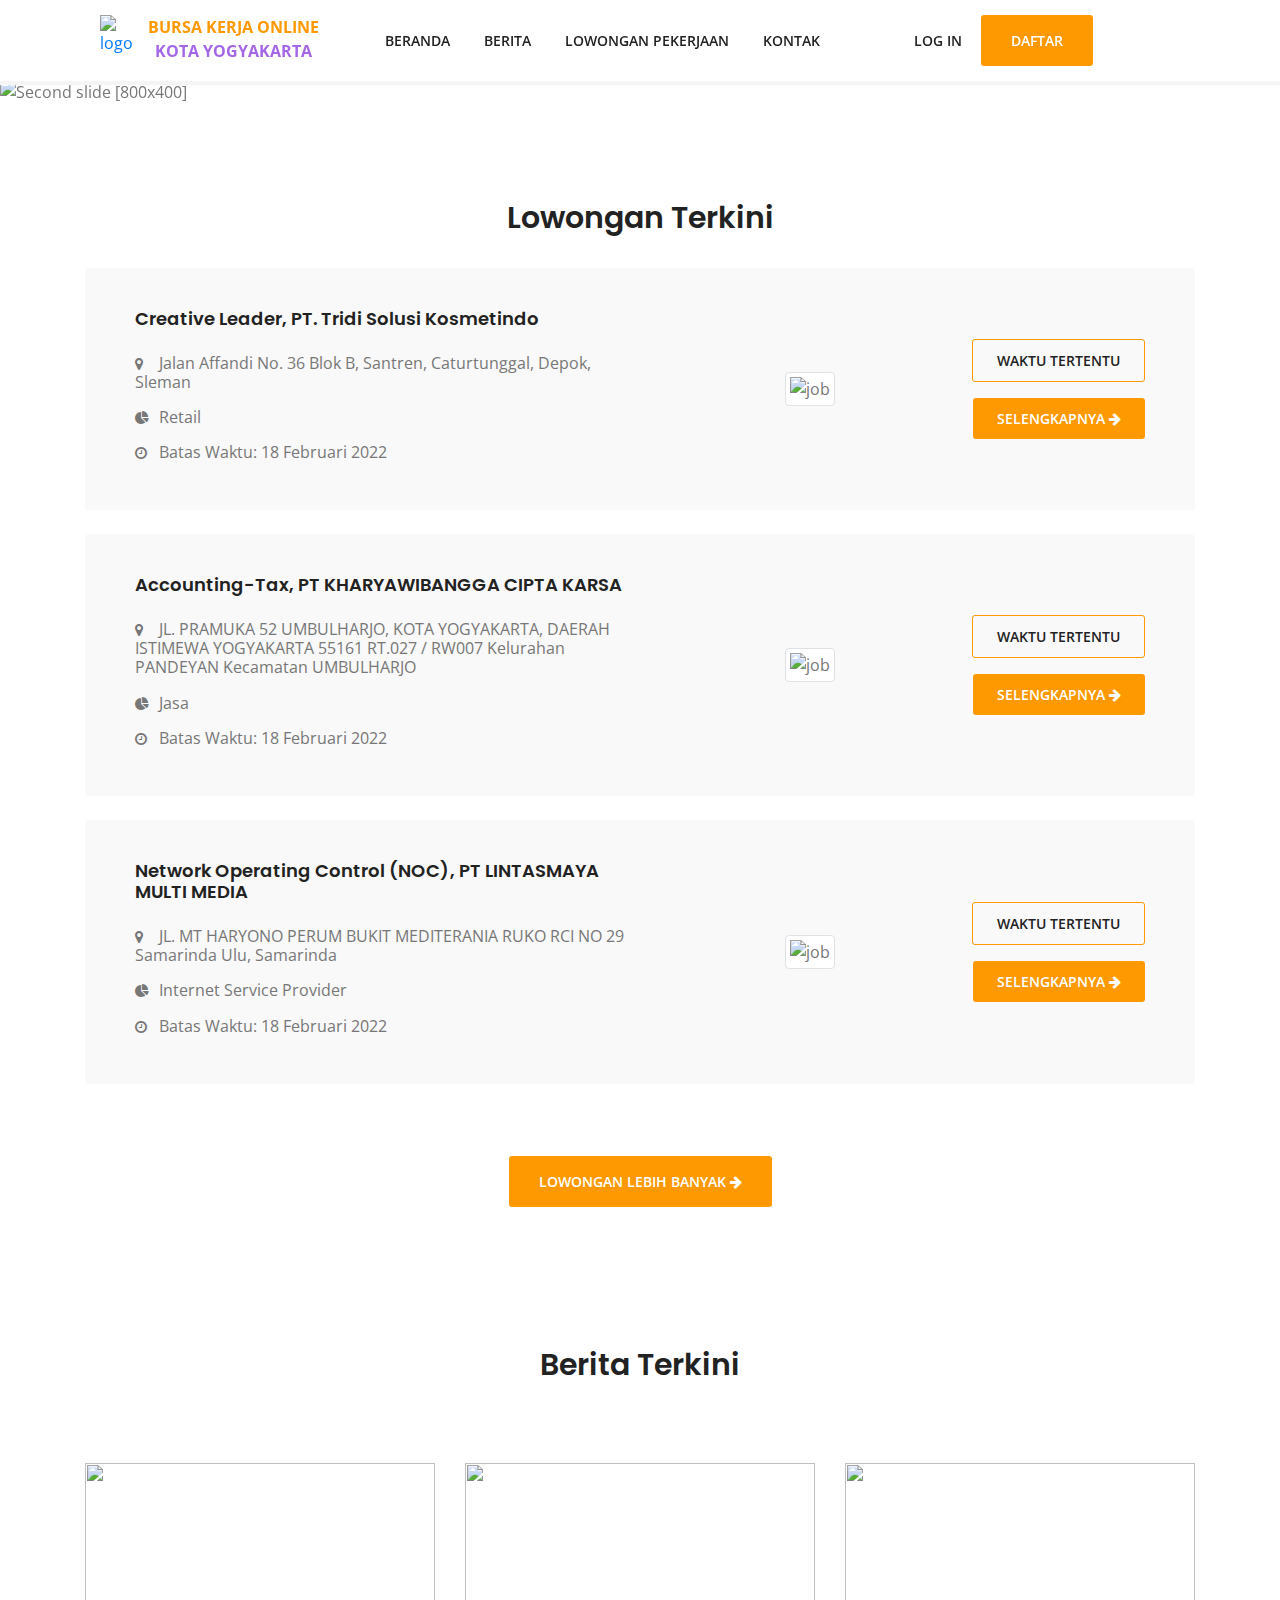
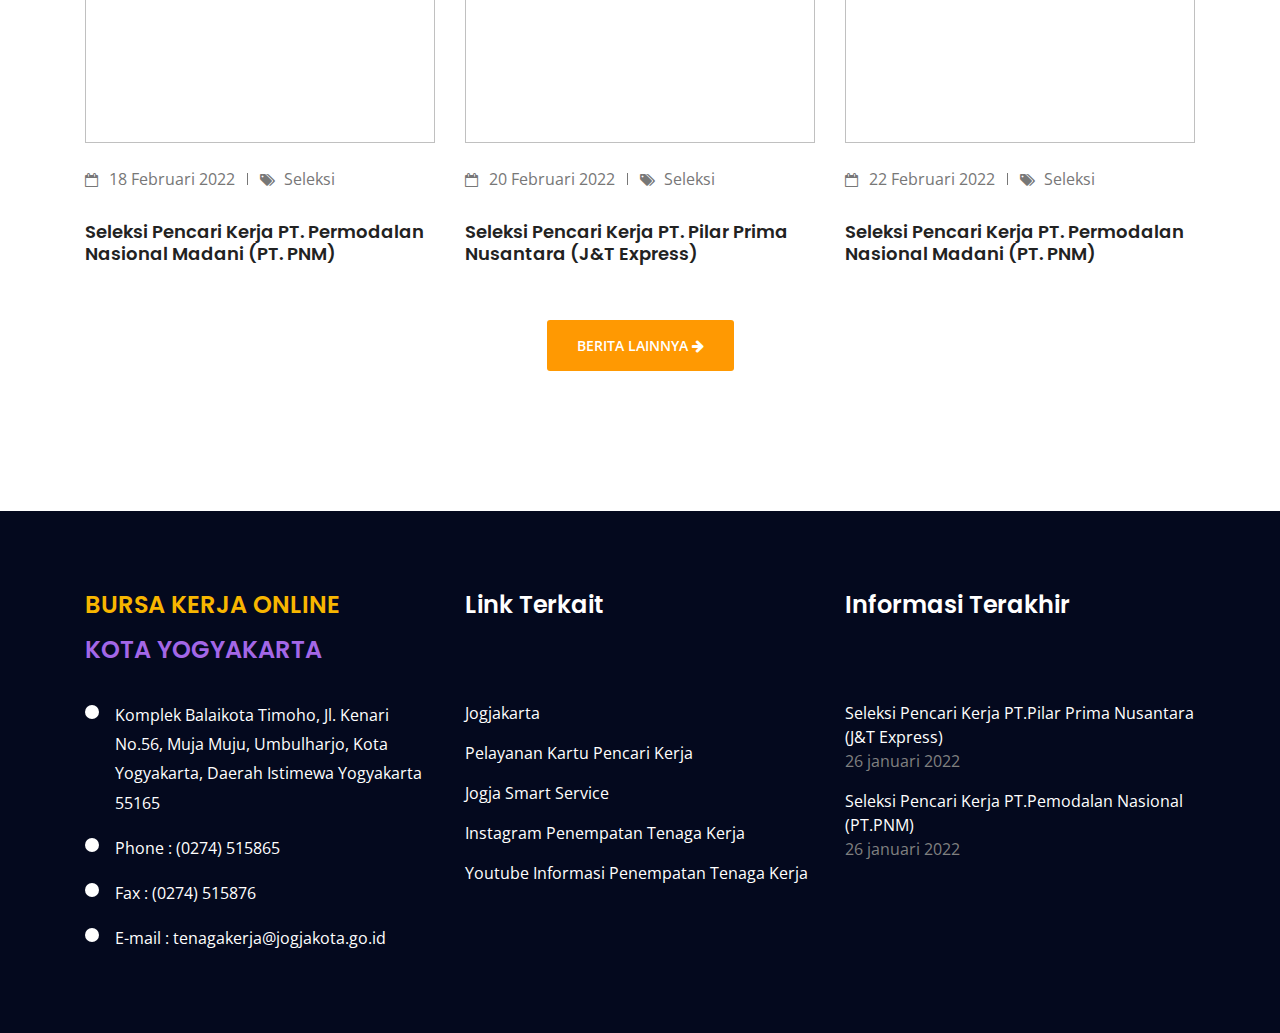
==== index.html @ 0913061a "initial commit" ====
<!DOCTYPE html>
<html lang="en">

<head>
    <!-- Required Meta Tags -->
    <meta charset="UTF-8">
    <meta name="viewport" content="width=device-width, initial-scale=1.0">
    <meta http-equiv="X-UA-Compatible" content="ie=edge">

    <!-- Page Title -->
    <title>Bursa Kerja Online Kota Yogyakarta</title>

    <!-- Favicon -->
    <link rel="shortcut icon" href="https://tenagakerja.jogjakota.go.id/resources/img/20170529112634.png"
        type="image/x-icon">

    <!-- CSS Files -->
    <link rel="stylesheet" href="assets/css/animate-3.7.0.css">
    <link rel="stylesheet" href="assets/css/font-awesome-4.7.0.min.css">
    <link rel="stylesheet" href="assets/fonts/flat-icon/flaticon.css">
    <link rel="stylesheet" href="assets/css/bootstrap-4.1.3.min.css">
    <link rel="stylesheet" href="assets/css/owl-carousel.min.css">
    <link rel="stylesheet" href="assets/css/nice-select.css">
    <link rel="stylesheet" href="assets/css/style.css">
</head>

<body>
    <!-- Preloader Starts -->
    <div class="preloader">
        <div class="spinner"></div>
    </div>
    <!-- Preloader End -->

    <!-- Header Area Starts -->
    <header>
        <div class="header-area blog-menu">
            <div class="container">
                <div class="row">
                    <div class="col-lg-3">
                        <div class="logo-area">
                            <div class="col-2 float-left">
                                <a href="index.html"><img
                                        src="https://tenagakerja.jogjakota.go.id/resources/img/20170529112634.png"
                                        alt="logo" width="35px">

                                </a>
                            </div>
                            <div class="col-10 float-lg-right text-center">
                                <strong style="color: #ff9902;">BURSA KERJA ONLINE</strong><br><strong
                                    style="color: #a367e7;">KOTA YOGYAKARTA</strong>
                            </div>
                        </div>
                    </div>
                    <div class="col-lg-9">
                        <div class="custom-navbar">
                            <span></span>
                            <span></span>
                            <span></span>
                        </div>
                        <div class="main-menu">
                            <ul>
                                <li class="active"><a href="index.html">beranda</a></li>
                                <li><a href="blog-home.html">berita</a></li>
                                <li><a href="job-search.html">lowongan pekerjaan</a>
                                </li>
                                <li><a href="contact-us.html">kontak</a></li>

                                <li class="menu-btn">
                                    <a href="login.html" class="login">log in</a>
                                    <a href="register.html" class="template-btn">daftar</a>
                                </li>
                            </ul>
                        </div>
                    </div>
                </div>
            </div>
        </div>
    </header>


    <!-- Header Area End -->

    <!-- Banner Area Starts -->
    <!-- <section class="banner-area">
        <div class="container-fluid">
            <div class="row">
                <div class="col-lg-6 px-0">
                    <div class="banner-bg"></div>
                </div>
                <div class="col-lg-6 align-self-center">
                    <div class="banner-text">
                        <h1>find your dream <span>job</span> with comport</h1>
                        <p class="py-3">Wherein herb beginning. Moved after gathering. Sea hi crate fowl man replenish
                            place divided likeness herb one two lnetn Winged moving saw, may over.</p>
                        <a href="#" class="secondary-btn">explore now<span class="flaticon-next"></span></a>
                    </div>
                </div>
            </div>
        </div>
    </section> -->

    <section class="banner-area" style="padding-top: 80px;">
        <div id="carouselExampleCaptions" class="carousel slide" data-ride="carousel">
            <ol class="carousel-indicators">
                <li data-target="#carouselExampleCaptions" data-slide-to="0" class=""></li>
                <li data-target="#carouselExampleCaptions" data-slide-to="1" class="active"></li>
                <li data-target="#carouselExampleCaptions" data-slide-to="2" class=""></li>
            </ol>
            <div class="carousel-inner">
                <div class="carousel-item">
                    <img class="d-block w-100"
                        data-src="holder.js/800x400?auto=yes&amp;bg=777&amp;fg=555&amp;text=First slide"
                        alt="First slide [800x400]"
                        src="https://tenagakerja.jogjakota.go.id/resources/img/gallery/20211105105521.jpeg"
                        data-holder-rendered="true">
                    <div class="carousel-caption d-none d-md-block">
                        <p style="font-size: 24px;">JOBFAIR 2021</p>
                    </div>
                </div>
                <div class="carousel-item active">
                    <img class="d-block w-100"
                        data-src="holder.js/800x400?auto=yes&amp;bg=666&amp;fg=444&amp;text=Second slide"
                        alt="Second slide [800x400]"
                        src="https://tenagakerja.jogjakota.go.id/resources/img/gallery/20211105105136.jpeg"
                        data-holder-rendered="true">
                    <div class="carousel-caption d-none d-md-block">
                        <p style="font-size: 24px;">JOBFAIR 2021</p>
                    </div>
                </div>
                <div class="carousel-item">
                    <img class="d-block w-100"
                        data-src="holder.js/800x400?auto=yes&amp;bg=555&amp;fg=333&amp;text=Third slide"
                        alt="Third slide [800x400]"
                        src="https://tenagakerja.jogjakota.go.id/resources/img/gallery/20211105104653.jpeg"
                        data-holder-rendered="true">
                    <div class="carousel-caption d-none d-md-block">
                        <p style="font-size: 24px;">JOBFAIR 2021</p>
                    </div>
                </div>
            </div>
        </div>
    </section>
    <!-- Banner Area End -->
    <!-- Jobs Area Starts -->
    <section class="jobs-area section-padding3 pt-5 mt-5">
        <div class="container">
            <div class="row">
                <div class="col-lg-12 mb-4">
                    <div class="text-center">
                        <h2>Lowongan Terkini</h2>
                    </div>
                </div>
            </div>
            <div class="row">
                <div class="col-lg-12">
                    <div class="tab-content" id="myTabContent">
                        <div class="single-job mb-4 d-lg-flex justify-content-between">
                            <div class="job-text">
                                <h4 style="max-width: 513px;">Creative Leader, PT. Tridi Solusi Kosmetindo</h4>
                                <ul class="mt-4">
                                    <li class="mb-3" style="max-width: 513px;">
                                        <h5><i class="fa fa-map-marker"></i> Jalan Affandi No. 36 Blok B, Santren,
                                            Caturtunggal, Depok, Sleman</h5>
                                    </li>
                                    <li class="mb-3">
                                        <h5><i class="fa fa-pie-chart"></i> Retail</h5>
                                    </li>
                                    <li>
                                        <h5><i class="fa fa-clock-o"></i> Batas Waktu: 18 Februari 2022</h5>
                                    </li>
                                </ul>
                            </div>
                            <div class="job-img align-self-center">
                                <img src="https://tenagakerja.jogjakota.go.id/resources/img/lowongan/20220203100253.png"
                                    alt="job" class="img-thumbnail img-fluid" width="125px">
                            </div>
                            <div class="job-btn align-self-center">
                                <a href="#" class="forth-btn job-btn1 mb-3" style="background: none;">waktu tertentu</a>
                                <a href="#" class="third-btn">selengkapnya <i class="fa fa-arrow-right"></i></a>
                            </div>
                        </div>
                        <div class="single-job mb-4 d-lg-flex justify-content-between">
                            <div class="job-text">
                                <h4 style="max-width: 513px;">Accounting-Tax, PT KHARYAWIBANGGA CIPTA KARSA</h4>
                                <ul class="mt-4">
                                    <li class="mb-3" style="max-width: 513px;">
                                        <h5><i class="fa fa-map-marker"></i> JL. PRAMUKA 52 UMBULHARJO, KOTA YOGYAKARTA,
                                            DAERAH ISTIMEWA YOGYAKARTA 55161 RT.027 / RW007
                                            Kelurahan PANDEYAN
                                            Kecamatan UMBULHARJO</h5>
                                    </li>
                                    <li class="mb-3">
                                        <h5><i class="fa fa-pie-chart"></i> Jasa</h5>
                                    </li>
                                    <li>
                                        <h5><i class="fa fa-clock-o"></i> Batas Waktu: 18 Februari 2022</h5>
                                    </li>
                                </ul>
                            </div>
                            <div class="job-img align-self-center">
                                <img src="https://tenagakerja.jogjakota.go.id/resources/img/lowongan/20220203100253.png"
                                    alt="job" class="img-thumbnail img-fluid" width="125px">
                            </div>
                            <div class="job-btn align-self-center">
                                <a href="#" class="forth-btn job-btn1 mb-3" style="background: none;">waktu tertentu</a>
                                <a href="#" class="third-btn">selengkapnya <i class="fa fa-arrow-right"></i></a>
                            </div>
                        </div>
                    </div>
                    <div class="single-job mb-4 d-lg-flex justify-content-between">
                        <div class="job-text">
                            <h4 style="max-width: 513px;">Network Operating Control (NOC), PT LINTASMAYA MULTI MEDIA
                            </h4>
                            <ul class="mt-4">
                                <li class="mb-3" style="max-width: 513px;">
                                    <h5><i class="fa fa-map-marker"></i> JL. MT HARYONO PERUM BUKIT MEDITERANIA RUKO RCI
                                        NO 29 Samarinda Ulu, Samarinda</h5>
                                </li>
                                <li class="mb-3">
                                    <h5><i class="fa fa-pie-chart"></i> internet service provider</h5>
                                </li>
                                <li>
                                    <h5><i class="fa fa-clock-o"></i> Batas Waktu: 18 Februari 2022</h5>
                                </li>
                            </ul>
                        </div>
                        <div class="job-img align-self-center">
                            <img src="https://tenagakerja.jogjakota.go.id/resources/img/lowongan/20220203100253.png"
                                alt="job" class="img-thumbnail img-fluid" width="125px">
                        </div>
                        <div class="job-btn align-self-center">
                            <a href="#" class="forth-btn job-btn1 mb-3" style="background: none;">waktu tertentu</a>
                            <a href="#" class="third-btn">selengkapnya <i class="fa fa-arrow-right"></i></a>
                        </div>
                    </div>
                </div>
            </div>
            <div class="more-job-btn mt-5 text-center">
                <a href="job-search.html" class="template-btn">lowongan lebih banyak <i
                        class="fa fa-arrow-right"></i></a>
            </div>
        </div>
    </section>
    <!-- Jobs Area End -->
    
    <!-- News Area Starts -->
    <section id="blog" class="news-area section-padding3">
        <div class="container">
            <div class="row">
                <div class="col-lg-12">
                    <div class="section-top text-center">
                        <h2>Berita Terkini</h2>
                    </div>
                </div>
            </div>
            <div class="row">
                <div class="col-lg-4 col-md-6">
                    <div class="single-news mb-5 mb-lg-0">
                        <div class="news-img" style="background-color: transparent;">
                            <img src="https://tenagakerja.jogjakota.go.id/resources/img/article/20220126144855.jpeg"
                                alt="" style="width: 100%; height: 280px;">
                        </div>
                        <div class="news-tag">
                            <ul class="my-4">
                                <li>
                                    <h5><i class="fa fa-calendar-o"></i> 18 Februari 2022</h5>
                                </li>
                                <li class="separator mx-2"><span></span></li>
                                <li>
                                    <h5><i class="fa fa-tags"></i> seleksi</h5>
                                </li>
                            </ul>
                        </div>
                        <div class="news-title">
                            <h4><a href="blog-details.html">Seleksi Pencari Kerja PT. Permodalan Nasional Madani (PT.
                                    PNM)</a></h4>
                        </div>
                    </div>
                </div>
                <div class="col-lg-4 col-md-6">
                    <div class="single-news mb-5 mb-lg-0">
                        <div class="news-img" style="background-color: transparent;">
                            <img src="https://tenagakerja.jogjakota.go.id/resources/img/article/20220120132223.jpeg"
                                alt="" style="width: 100%; height: 280px;">
                        </div>
                        <div class="news-tag">
                            <ul class="my-4">
                                <li>
                                    <h5><i class="fa fa-calendar-o"></i> 20 Februari 2022</h5>
                                </li>
                                <li class="separator mx-2"><span></span></li>
                                <li>
                                    <h5><i class="fa fa-tags"></i> seleksi</h5>
                                </li>
                            </ul>
                        </div>
                        <div class="news-title">
                            <h4><a href="blog-details.html">Seleksi Pencari Kerja PT. Pilar Prima Nusantara (J&T
                                    Express)</a></h4>
                        </div>
                    </div>
                </div>
                <div class="col-lg-4 col-md-6">
                    <div class="single-news">
                        <div class="news-img" style="background-color: transparent;">
                            <img src="https://tenagakerja.jogjakota.go.id/resources/img/article/20220126144855.jpeg"
                                alt="" style="width: 100%; height: 280px;">
                        </div>
                        <div class="news-tag">
                            <ul class="my-4">
                                <li>
                                    <h5><i class="fa fa-calendar-o"></i> 22 Februari 2022</h5>
                                </li>
                                <li class="separator mx-2"><span></span></li>
                                <li>
                                    <h5><i class="fa fa-tags"></i> seleksi</h5>
                                </li>
                            </ul>
                        </div>
                        <div class="news-title">
                            <h4><a href="blog-details.html">Seleksi Pencari Kerja PT. Permodalan Nasional Madani (PT.
                                    PNM)</a></h4>
                        </div>
                    </div>
                </div>
            </div>
            <div class="more-job-btn mt-5 text-center">
                <a href="blog-home.html" class="template-btn">berita lainnya <i class="fa fa-arrow-right"></i></a>
            </div>
        </div>
    </section>
    <!-- News Area End -->
    <!-- Footer Area Starts -->
    <footer class="footer-area section-padding" style="padding: 80px 0;">
        <div class="footer-widget">
            <div class="container">
                <div class="row">
                    <div class="col-xl-4 col-lg-4">
                        <div class="single-widget-home mb-5 mb-lg-0">
                            <div style="height: 110px;">
                                <h3 class="mb-3" style="color: #f8b600;">BURSA KERJA ONLINE</h3>
                                <h3 class="mb-4" style="color: #a367e7;">KOTA YOGYAKARTA</h3>
                            </div>
                            <ul class="unordered-list" id="footer-left-list">
                                <li class="mb-3">Komplek Balaikota Timoho, Jl. Kenari No.56, Muja Muju, Umbulharjo, Kota
                                    Yogyakarta,
                                    Daerah Istimewa Yogyakarta 55165</li>
                                <li class="mb-3">Phone : (0274) 515865</li>
                                <li class="mb-3">Fax : (0274) 515876</li>
                                <li>E-mail : tenagakerja@jogjakota.go.id</li>
                            </ul>
                        </div>
                    </div>
                    <div class="col-xl-4 col-lg-4">
                        <div class="single-widget-home mb-5 mb-lg-0">
                            <div style="height: 110px;">
                                <h3 class="mb-4">link terkait</h3>
                            </div>
                            <ul>
                                <li class="mb-3"><a href="#">jogjakarta</a></li>
                                <li class="mb-3"><a href="#">pelayanan kartu pencari kerja</a></li>
                                <li class="mb-3"><a href="#">jogja smart service</a></li>
                                <li class="mb-3"><a href="#">Instagram Penempatan Tenaga Kerja</a></li>
                                <li class="mb-3"><a href="#">Youtube Informasi Penempatan Tenaga Kerja</a></li>
                            </ul>
                        </div>
                    </div>
                    <div class="col-xl-4 col-lg-4">
                        <div class="single-widget-home mb-5 mb-lg-0">
                            <div style="height: 110px;">
                                <h3 class="mb-4">informasi terakhir</h3>
                            </div>

                            <ul>
                                <li class="mb-3"><a href="#">seleksi pencari kerja PT.Pilar Prima nusantara (J&T
                                        Express)</a><span style="display: block; color: gray;">26 januari 2022</span>
                                </li>
                                <li class="mb-3"><a href="#">seleksi pencari kerja PT.pemodalan nasional
                                        (PT.PNM)</a><span style="display: block; color: gray;">26 januari 2022</span>
                                </li>

                            </ul>
                        </div>
                    </div>
                </div>
            </div>
        </div>
    </footer>
    <!-- Footer Area End -->

    <!-- Javascript -->
    <script src="assets/js/vendor/jquery-2.2.4.min.js"></script>
    <script src="assets/js/vendor/bootstrap-4.1.3.min.js"></script>
    <script src="assets/js/vendor/wow.min.js"></script>
    <script src="assets/js/vendor/owl-carousel.min.js"></script>
    <script src="assets/js/vendor/jquery.nice-select.min.js"></script>
    <script src="assets/js/vendor/ion.rangeSlider.js"></script>
    <script src="assets/js/main.js"></script>
</body>

</html>
---- assets/fonts/flat-icon/flaticon.css ----
/*
  	Flaticon icon font: Flaticon
  	Creation date: 18/12/2018 12:08
  	*/

@font-face {
  font-family: "Flaticon";
  src: url("./Flaticon.eot");
  src: url("./Flaticon.eot?#iefix") format("embedded-opentype"),
       url("./Flaticon.woff") format("woff"),
       url("./Flaticon.ttf") format("truetype"),
       url("./Flaticon.svg#Flaticon") format("svg");
  font-weight: normal;
  font-style: normal;
}

@media screen and (-webkit-min-device-pixel-ratio:0) {
  @font-face {
    font-family: "Flaticon";
    src: url("./Flaticon.svg#Flaticon") format("svg");
  }
}

[class^="flaticon-"]:before, [class*=" flaticon-"]:before,
[class^="flaticon-"]:after, [class*=" flaticon-"]:after {   
  font-family: Flaticon;
        font-size: 20px;
font-style: normal;
margin-left: 20px;
}

.flaticon-next:before { content: "\f100"; }
.flaticon-back:before { content: "\f101"; }
.flaticon-down-arrow:before { content: "\f102"; }
---- assets/css/nice-select.css ----
.nice-select {
  -webkit-tap-highlight-color: transparent;
  background-color: #fff;
  border-radius: 5px;
  border: solid 1px #e8e8e8;
  box-sizing: border-box;
  clear: both;
  cursor: pointer;
  display: block;
  float: left;
  font-family: inherit;
  font-size: 14px;
  font-weight: normal;
  height: 42px;
  line-height: 40px;
  outline: none;
  padding-left: 18px;
  padding-right: 30px;
  position: relative;
  text-align: left !important;
  -webkit-transition: all 0.2s ease-in-out;
  transition: all 0.2s ease-in-out;
  -webkit-user-select: none;
     -moz-user-select: none;
      -ms-user-select: none;
          user-select: none;
  white-space: nowrap;
  width: auto; }
  .nice-select:hover {
    border-color: #dbdbdb; }
  .nice-select:active, .nice-select.open, .nice-select:focus {
    border-color: #999; }
  .nice-select:after {
    border-bottom: 2px solid #999;
    border-right: 2px solid #999;
    content: '';
    display: block;
    height: 5px;
    margin-top: -4px;
    pointer-events: none;
    position: absolute;
    right: 12px;
    top: 50%;
    -webkit-transform-origin: 66% 66%;
        -ms-transform-origin: 66% 66%;
            transform-origin: 66% 66%;
    -webkit-transform: rotate(45deg);
        -ms-transform: rotate(45deg);
            transform: rotate(45deg);
    -webkit-transition: all 0.15s ease-in-out;
    transition: all 0.15s ease-in-out;
    width: 5px; }
  .nice-select.open:after {
    -webkit-transform: rotate(-135deg);
        -ms-transform: rotate(-135deg);
            transform: rotate(-135deg); }
  .nice-select.open .list {
    opacity: 1;
    pointer-events: auto;
    -webkit-transform: scale(1) translateY(0);
        -ms-transform: scale(1) translateY(0);
            transform: scale(1) translateY(0); }
  .nice-select.disabled {
    border-color: #ededed;
    color: #999;
    pointer-events: none; }
    .nice-select.disabled:after {
      border-color: #cccccc; }
  .nice-select.wide {
    width: 100%; }
    .nice-select.wide .list {
      left: 0 !important;
      right: 0 !important; }
  .nice-select.right {
    float: right; }
    .nice-select.right .list {
      left: auto;
      right: 0; }
  .nice-select.small {
    font-size: 12px;
    height: 36px;
    line-height: 34px; }
    .nice-select.small:after {
      height: 4px;
      width: 4px; }
    .nice-select.small .option {
      line-height: 34px;
      min-height: 34px; }
  .nice-select .list {
    background-color: #fff;
    border-radius: 5px;
    box-shadow: 0 0 0 1px rgba(68, 68, 68, 0.11);
    box-sizing: border-box;
    margin-top: 4px;
    opacity: 0;
    overflow: hidden;
    padding: 0;
    pointer-events: none;
    position: absolute;
    top: 100%;
    left: 0;
    -webkit-transform-origin: 50% 0;
        -ms-transform-origin: 50% 0;
            transform-origin: 50% 0;
    -webkit-transform: scale(0.75) translateY(-21px);
        -ms-transform: scale(0.75) translateY(-21px);
            transform: scale(0.75) translateY(-21px);
    -webkit-transition: all 0.2s cubic-bezier(0.5, 0, 0, 1.25), opacity 0.15s ease-out;
    transition: all 0.2s cubic-bezier(0.5, 0, 0, 1.25), opacity 0.15s ease-out;
    z-index: 9; }
    .nice-select .list:hover .option:not(:hover) {
      background-color: transparent !important; }
  .nice-select .option {
    cursor: pointer;
    font-weight: 400;
    line-height: 40px;
    list-style: none;
    min-height: 40px;
    outline: none;
    padding-left: 18px;
    padding-right: 29px;
    text-align: left;
    -webkit-transition: all 0.2s;
    transition: all 0.2s; }
    .nice-select .option:hover, .nice-select .option.focus, .nice-select .option.selected.focus {
      background-color: #f6f6f6; }
    .nice-select .option.selected {
      font-weight: bold; }
    .nice-select .option.disabled {
      background-color: transparent;
      color: #999;
      cursor: default; }

.no-csspointerevents .nice-select .list {
  display: none; }

.no-csspointerevents .nice-select.open .list {
  display: block; }
---- assets/css/style.css ----
@import url("https://fonts.googleapis.com/css?family=Poppins:400,500,600,700");@import url("https://fonts.googleapis.com/css?family=Open+Sans:400,400i,600");body{color:#777;font-family:"Open Sans",sans-serif;font-weight:400}h1{color:#222;text-transform:uppercase;font-family:"Poppins",sans-serif;font-size:50px;font-weight:700}h2{color:#222;font-family:"Poppins",sans-serif;font-size:36px;font-weight:600}h3{color:#222;text-transform:capitalize;font-family:"Poppins",sans-serif;font-size:20px;font-weight:600}h4{color:#222;font-family:"Poppins",sans-serif;text-transform:capitalize;font-size:18px;font-weight:600}h5{color:#777;font-family:"Open Sans",sans-serif;text-transform:capitalize;font-size:16px;font-weight:400}h6{color:#777;font-family:"Open Sans",sans-serif;text-transform:uppercase;font-size:14px;font-weight:600}ul{margin:0;padding:0;list-style:none}a:hover{text-decoration:none}a:focus{text-decoration:none}input:focus,textarea:focus{outline:none}.spinner{width:40px;height:40px;margin:100px auto;background-color:#ff9902;border-radius:100%;-webkit-animation:sk-scaleout 1.0s infinite ease-in-out;animation:sk-scaleout 1.0s infinite ease-in-out}@-webkit-keyframes sk-scaleout{0%{-webkit-transform:scale(0)}100%{-webkit-transform:scale(1);opacity:0}}@keyframes sk-scaleout{0%{-webkit-transform:scale(0);transform:scale(0)}100%{-webkit-transform:scale(1);transform:scale(1);opacity:0}}.preloader{position:fixed;top:0;left:0;width:100%;height:100%;background:#fff;z-index:5}.preloader .spinner{position:absolute;top:50%;left:50%;margin:0;-webkit-transform:translate(-50%, -50%);-moz-transform:translate(-50%, -50%);-ms-transform:translate(-50%, -50%);-o-transform:translate(-50%, -50%);transform:translate(-50%, -50%)}.main-menu ul{float:left}@media (min-width: 768px) and (max-width: 991.98px){.main-menu ul{display:none;float:left;position:absolute;top:30px;left:0;z-index:4;background:#f9f9f9;width:100%;padding:20px 20px 30px}}@media (min-width: 576px) and (max-width: 767.98px){.main-menu ul{display:none;float:left;position:absolute;top:30px;left:0;z-index:4;background:#f9f9f9;width:100%;padding:20px 20px 30px}}@media (max-width: 575.98px){.main-menu ul{display:none;float:left;position:absolute;top:10px;left:0;z-index:4;background:#f9f9f9;width:100%;padding:20px 20px 30px}}.main-menu ul li{display:inline;position:relative}@media (min-width: 768px) and (max-width: 991.98px){.main-menu ul li{display:block}}@media (min-width: 576px) and (max-width: 767.98px){.main-menu ul li{display:block}}@media (max-width: 575.98px){.main-menu ul li{display:block}}.main-menu ul li a{color:#222;font-family:"Open Sans",sans-serif;text-transform:uppercase;font-size:14px;font-weight:600;display:inline-block;padding:15px}.main-menu ul li:hover ul.sub-menu{filter:progid:DXImageTransform.Microsoft.Alpha(Opacity=100);opacity:1;visibility:visible;top:100%;left:30px}.main-menu ul li ul.sub-menu{padding:10px;filter:progid:DXImageTransform.Microsoft.Alpha(Opacity=0);opacity:0;visibility:hidden;position:absolute;top:250%;left:0;width:250px;background:#f9f9f9;z-index:5;-webkit-transition:.5s;-moz-transition:.5s;-o-transition:.5s;transition:.5s}.main-menu ul li ul.sub-menu li{display:block}.main-menu ul li ul.sub-menu li a{-webkit-transition:.3s;-moz-transition:.3s;-o-transition:.3s;transition:.3s}.main-menu ul li ul.sub-menu li a:hover{color:#ff9902}.main-menu .menu-btn{display:inline;margin-left:60px}@media (min-width: 992px) and (max-width: 1199.98px){.main-menu .menu-btn{margin-left:0}}@media (min-width: 768px) and (max-width: 991.98px){.main-menu .menu-btn{margin-left:0}.main-menu .menu-btn .login{display:block}}@media (min-width: 576px) and (max-width: 767.98px){.main-menu .menu-btn{margin-left:0}.main-menu .menu-btn .login{display:block}}@media (max-width: 575.98px){.main-menu .menu-btn{margin-left:0}.main-menu .menu-btn .login{display:block}}@media (min-width: 768px) and (max-width: 991.98px){.main-menu.main-menu-light ul{background:#04091e}}@media (min-width: 576px) and (max-width: 767.98px){.main-menu.main-menu-light ul{background:#04091e}}@media (max-width: 575.98px){.main-menu.main-menu-light ul{background:#04091e}}.main-menu.main-menu-light ul ul.sub-menu{background:#04091e}.main-menu.main-menu-light a{color:#fff}.custom-navbar{position:absolute;top:-42px;right:15px;background:#ff9902;padding:7px 10px;-webkit-border-radius:3px;-moz-border-radius:3px;-ms-border-radius:3px;-o-border-radius:3px;border-radius:3px;-webkit-transition:.2s;-moz-transition:.2s;-o-transition:.2s;transition:.2s;cursor:pointer;display:none}@media (min-width: 768px) and (max-width: 991.98px){.custom-navbar{display:block}}@media (min-width: 576px) and (max-width: 767.98px){.custom-navbar{display:block}}@media (max-width: 575.98px){.custom-navbar{display:block}}.custom-navbar span{background:#fff;display:block;width:30px;margin:6px 0;height:2px}.header-area.main-header{padding:30px 0}.header-top{position:relative;padding:30px 0}.header-top img{margin-top:10px}.header-top .template-btn{margin-left:30px}@media (min-width: 992px) and (max-width: 1199.98px){.header-top .template-btn{margin-left:0}}@media (min-width: 768px) and (max-width: 991.98px){.header-top .template-btn{margin-left:15px;margin-top:15px}}@media (min-width: 576px) and (max-width: 767.98px){.header-top .template-btn{margin-left:15px;margin-top:15px}}@media (max-width: 575.98px){.header-top .template-btn{margin-left:15px;margin-top:15px}}.banner-area .banner-bg{width:100%;height:640px;background-color:#b0b0b0;background-image:url("../images/banner-bg.jpg");background-repeat:no-repeat;background-position:center;background-size:cover}@media (min-width: 768px) and (max-width: 991.98px){.banner-area .banner-bg{height:500px}}@media (min-width: 576px) and (max-width: 767.98px){.banner-area .banner-bg{height:350px}}@media (max-width: 575.98px){.banner-area .banner-bg{height:300px}}.banner-area .banner-text{padding:0 47% 0 5%}@media (min-width: 992px) and (max-width: 1199.98px){.banner-area .banner-text{padding:0 5%}}@media (min-width: 768px) and (max-width: 991.98px){.banner-area .banner-text{padding:50px 5%}}@media (min-width: 576px) and (max-width: 767.98px){.banner-area .banner-text{padding:50px 5%}}@media (max-width: 575.98px){.banner-area .banner-text{padding:50px 5%}}.banner-area .banner-text h1 span{color:#ff9902}.search-bg{margin-top:-50px;position:relative;z-index:1}@media (min-width: 768px) and (max-width: 991.98px){.search-bg{margin-top:0}}@media (min-width: 576px) and (max-width: 767.98px){.search-bg{margin-top:0}}@media (max-width: 575.98px){.search-bg{margin-top:100px}}.search-bg form{background:#ff9902;padding:40px}.search-bg form input{width:280px;display:inline-block;border:none;-webkit-border-radius:5px;-moz-border-radius:5px;-ms-border-radius:5px;-o-border-radius:5px;border-radius:5px;padding:0 20px}@media (min-width: 992px) and (max-width: 1199.98px){.search-bg form input{width:220px}}@media (min-width: 768px) and (max-width: 991.98px){.search-bg form input{width:150px}}@media (min-width: 576px) and (max-width: 767.98px){.search-bg form input{width:100%;margin-bottom:20px;padding:16px 20px}}@media (max-width: 575.98px){.search-bg form input{width:100%;margin-bottom:20px;padding:16px 20px}}.search-bg form .template-btn{border:none;background:#111;cursor:pointer}.search-bg form .template-btn:hover{color:#222 !important;background:#f9f9f9}.nice-select{width:280px;height:55px;display:inline-block;border:none;-webkit-border-radius:5px;-moz-border-radius:5px;-ms-border-radius:5px;-o-border-radius:5px;border-radius:5px;padding:0 20px}@media (min-width: 992px) and (max-width: 1199.98px){.nice-select{width:220px}}@media (min-width: 768px) and (max-width: 991.98px){.nice-select{width:150px}}@media (min-width: 576px) and (max-width: 767.98px){.nice-select{width:100%;margin-bottom:20px;padding:16px 20px}}@media (max-width: 575.98px){.nice-select{width:100%;margin-bottom:20px;padding:16px 20px}}.nice-select span.current{font-size:16px;display:inline-block;line-height:56px}@media (min-width: 576px) and (max-width: 767.98px){.nice-select span.current{line-height:0px}}@media (max-width: 575.98px){.nice-select span.current{line-height:0px}}.nice-select .list{width:100%}.feature-area .single-feature{padding:40px;background:#f9f9f9;-webkit-transition:.3s;-moz-transition:.3s;-o-transition:.3s;transition:.3s}.feature-area .single-feature:hover{background:#fff;-webkit-box-shadow:0px 10px 30px rgba(0,0,0,0.1);-moz-box-shadow:0px 10px 30px rgba(0,0,0,0.1);box-shadow:0px 10px 30px rgba(0,0,0,0.1)}.single-category{padding:30px 16px;background:#f9f9f9;border:1px solid #eee;-webkit-transition:.3s;-moz-transition:.3s;-o-transition:.3s;transition:.3s}.single-category:hover{background:#fff;border:1px solid transparent;-webkit-box-shadow:0px 10px 30px rgba(0,0,0,0.1);-moz-box-shadow:0px 10px 30px rgba(0,0,0,0.1);box-shadow:0px 10px 30px rgba(0,0,0,0.1)}.single-category img{margin-bottom:20px}.jobs-title{margin-bottom:40px}.jobs-tab{margin-bottom:40px;text-align:right;float:right}@media (max-width: 575.98px){.jobs-tab{text-align:left;float:left}}.jobs-tab li{display:inline-block;padding:3px 0;margin-left:40px;position:relative}@media (max-width: 575.98px){.jobs-tab li{margin-left:0;margin-right:24px;margin-bottom:10px}}.jobs-tab li:after{content:'';position:absolute;bottom:0;right:0;width:30px;height:1px;background:#222;-webkit-transition:.5s;-moz-transition:.5s;-o-transition:.5s;transition:.5s;filter:progid:DXImageTransform.Microsoft.Alpha(Opacity=0);opacity:0;visibility:hidden}.jobs-tab li:hover:after{filter:progid:DXImageTransform.Microsoft.Alpha(Opacity=100);opacity:1;visibility:visible}.jobs-tab .active{color:#ff9902}.jobs-tab .active:after{filter:progid:DXImageTransform.Microsoft.Alpha(Opacity=100);opacity:1;visibility:visible}.single-job{padding:40px 50px;background:#f9f9f9;-webkit-border-radius:3px;-moz-border-radius:3px;-ms-border-radius:3px;-o-border-radius:3px;border-radius:3px;-webkit-transition:.5s;-moz-transition:.5s;-o-transition:.5s;transition:.5s}@media (min-width: 576px) and (max-width: 767.98px){.single-job{padding:40px 30px}}@media (max-width: 575.98px){.single-job{padding:40px 20px}}.single-job:hover{background:#fff;-webkit-box-shadow:0 10px 20px rgba(0,0,0,0.1);-moz-box-shadow:0 10px 20px rgba(0,0,0,0.1);box-shadow:0 10px 20px rgba(0,0,0,0.1)}.single-job .job-text i{font-size:14px;width:10px;height:10px;margin-right:10px}@media (min-width: 768px) and (max-width: 991.98px){.single-job .job-img{margin:30px 0}}@media (min-width: 576px) and (max-width: 767.98px){.single-job .job-img{margin:30px 0}}@media (max-width: 575.98px){.single-job .job-img{margin:30px 0}}.single-job .job-btn{text-align:center}@media (min-width: 768px) and (max-width: 991.98px){.single-job .job-btn{text-align:left}}@media (min-width: 576px) and (max-width: 767.98px){.single-job .job-btn{text-align:left}}@media (max-width: 575.98px){.single-job .job-btn{text-align:left}}.single-job .job-btn .job-btn1,.single-job .job-btn .job-btn2,.single-job .job-btn .job-btn3,.single-job .job-btn .job-btn4{margin-bottom:10px;display:block;background:#00afed}.single-job .job-btn .job-btn1:hover,.single-job .job-btn .job-btn2:hover,.single-job .job-btn .job-btn3:hover,.single-job .job-btn .job-btn4:hover{background:#222}@media (min-width: 768px) and (max-width: 991.98px){.single-job .job-btn .job-btn1,.single-job .job-btn .job-btn2,.single-job .job-btn .job-btn3,.single-job .job-btn .job-btn4{display:inline-block;margin-right:10px}}@media (min-width: 576px) and (max-width: 767.98px){.single-job .job-btn .job-btn1,.single-job .job-btn .job-btn2,.single-job .job-btn .job-btn3,.single-job .job-btn .job-btn4{display:inline-block;margin-right:10px}}@media (max-width: 575.98px){.single-job .job-btn .job-btn1,.single-job .job-btn .job-btn2,.single-job .job-btn .job-btn3,.single-job .job-btn .job-btn4{display:inline-block;margin-right:10px}}.single-job .job-btn .job-btn2{background:#cc2229}.single-job .job-btn .job-btn3{background:#0088cc}.single-job .job-btn .job-btn4{background:#2dc100}.nav-tabs .nav-item.show .nav-link,.nav-tabs .nav-link.active{color:#ff9902}.nav-tabs .nav-link{border:none;border-top-left-radius:.25rem;border-top-right-radius:.25rem}.nav-link{color:#222;display:block;padding:0}.nav-tabs{border-bottom:none}.newsletter-area{background-color:#f9f9f9;background-image:url("../images/newsletter-bg.jpg");background-repeat:no-repeat;background-position:center;background-size:cover;position:relative;text-align:center;z-index:1}.newsletter-area:after{content:'';position:absolute;top:0;left:0;width:100%;height:100%;background:rgba(1,2,12,0.6);z-index:-1}.newsletter-area h2,.newsletter-area p{color:#fff}.newsletter-area input{display:inline-block;margin:auto;width:360px;border:none;-webkit-border-radius:5px;-moz-border-radius:5px;-ms-border-radius:5px;-o-border-radius:5px;border-radius:5px;padding:13px 20px}@media (min-width: 576px) and (max-width: 767.98px){.newsletter-area input{width:300px}}@media (max-width: 575.98px){.newsletter-area input{width:100%}}.newsletter-area .template-btn{margin-left:10px}@media (max-width: 575.98px){.newsletter-area .template-btn{margin-left:0;margin-top:30px}}.single-slide:hover .hover-state{filter:progid:DXImageTransform.Microsoft.Alpha(Opacity=100);opacity:1;visibility:visible}.slide-img{width:100%;height:210px;background:#b0b0b0;background-repeat:no-repeat;background-position:top;background-size:cover;position:relative}@media (min-width: 768px) and (max-width: 991.98px){.slide-img{height:280px}}@media (max-width: 575.98px){.slide-img{height:260px}}.slide-img .hover-state{position:absolute;top:0;left:0;width:100%;height:100%;background:rgba(255,153,2,0.7);-webkit-transition:.5s;-moz-transition:.5s;-o-transition:.5s;transition:.5s;filter:progid:DXImageTransform.Microsoft.Alpha(Opacity=0);opacity:0;visibility:hidden}.slide-img .hover-state .hover-text{position:absolute;width:100%;left:50%;bottom:10px;transform:translateX(-50%)}.slide-img .hover-state .hover-text h3,.slide-img .hover-state .hover-text h5{color:#fff}.employee1{background-image:url("../images/employee1.jpg")}.employee2{background-image:url("../images/employee2.jpg")}.slide-text{padding:30px 30px 15px;position:relative;background:#fff;-webkit-box-shadow:0 7px 20px rgba(0,0,0,0.1);-moz-box-shadow:0 7px 20px rgba(0,0,0,0.1);box-shadow:0 7px 20px rgba(0,0,0,0.1);margin-left:-10px;margin-right:10px}@media (max-width: 575.98px){.slide-text{margin-right:0;margin-bottom:20px}}.slide-text i{color:#ff9902;position:absolute;top:15px;left:15px;font-size:20px;filter:progid:DXImageTransform.Microsoft.Alpha(Opacity=70);opacity:.7}.single-news:hover a{color:#ff9902}.news-img{width:100%;height:280px;background-color:#b0b0b0;background-repeat:no-repeat;background-position:center;background-size:cover;-webkit-border-radius:5px;-moz-border-radius:5px;-ms-border-radius:5px;-o-border-radius:5px;border-radius:5px}.news-img1{background-image:url("../images/news1.jpg")}.news-img2{background-image:url("../images/news2.jpg")}.news-img3{background-image:url("../images/news3.jpg")}.news-tag li{display:inline-block}.news-tag li i{font-size:14px;width:10px;height:10px;margin-right:10px}.news-tag span{width:1px;height:12px;background:#777;display:block}.news-title a{color:#222;-webkit-transition:.5s;-moz-transition:.5s;-o-transition:.5s;transition:.5s}.download-area{background:#f9f9f9}.download-area .download-text{padding:0 10% 0 42%;margin-top:50px}@media (min-width: 992px) and (max-width: 1199.98px){.download-area .download-text{padding:0 5%;margin-top:0}}@media (min-width: 768px) and (max-width: 991.98px){.download-area .download-text{padding:0 5%;margin-top:0;margin-bottom:20px}}@media (min-width: 576px) and (max-width: 767.98px){.download-area .download-text{padding:0 5%;margin-top:0;margin-bottom:20px}}@media (max-width: 575.98px){.download-area .download-text{padding:0 5%;margin-top:0;margin-bottom:20px}}.download-area .download-img{width:100%;height:460px;background-image:url("../images/mobile.png");background-repeat:no-repeat;background-position:center}@media (min-width: 992px) and (max-width: 1199.98px){.download-area .download-img{height:300px;background-size:cover}}@media (min-width: 768px) and (max-width: 991.98px){.download-area .download-img{background-size:cover}}@media (min-width: 576px) and (max-width: 767.98px){.download-area .download-img{width:90%;height:300px;background-size:cover}}@media (max-width: 575.98px){.download-area .download-img{width:90%;height:180px;background-size:cover}}.footer-area{color:#fff;background:#04091e}.footer-area h3{color:#fff}.footer-area a{color:#fff;text-transform:capitalize}.footer-area input{display:inline-block;margin:auto;width:250px;border:none;-webkit-border-radius:5px;-moz-border-radius:5px;-ms-border-radius:5px;-o-border-radius:5px;border-radius:5px;padding:13px 20px}@media (min-width: 576px) and (max-width: 767.98px){.footer-area input{width:250px}}@media (max-width: 575.98px){.footer-area input{width:100%}}.footer-area .template-btn{margin-left:10px}@media (max-width: 575.98px){.footer-area .template-btn{margin-left:0;margin-top:30px}}.footer-area img{width:55px;height:55px;margin-right:5px;margin-bottom:10px}.footer-copyright{margin-top:70px}.footer-copyright .color{color:#ff9902}.footer-copyright ul{float:right}@media (min-width: 576px) and (max-width: 767.98px){.footer-copyright ul{float:left;margin-top:30px}}@media (max-width: 575.98px){.footer-copyright ul{float:left;margin-top:30px}}.footer-copyright ul li{display:inline;margin-left:10px}.footer-copyright ul li i{display:inline-block;padding:10px;color:#777;background:#fff;height:40px;width:40px;text-align:center;line-height:20px;-webkit-transition:.3s;-moz-transition:.3s;-o-transition:.3s;transition:.3s}.footer-copyright ul li i:hover{color:#fff;background:#ff9902}.header-area.single-page{background-color:#b0b0b0;background-image:url("../images/page-header-bg.jpg");background-repeat:no-repeat;background-position:center;background-size:cover;position:relative;z-index:1}.header-area.single-page:after{content:'';position:absolute;top:0;left:0;width:100%;height:100%;background:rgba(1,2,12,0.6);z-index:-1}.header-area.single-page .page-title{padding:140px 0 200px}.header-area.single-page .page-title h2,.header-area.single-page .page-title p{color:#fff}.single-team:hover .hover-state{filter:progid:DXImageTransform.Microsoft.Alpha(Opacity=100);opacity:1;visibility:visible}.team-img{background-color:#b0b0b0;background-repeat:no-repeat;background-position:top;background-size:cover;width:100%;height:300px;position:relative}.team-img .hover-state{position:absolute;top:0;left:0;width:100%;height:100%;background:rgba(255,153,2,0.7);-webkit-transition:.5s;-moz-transition:.5s;-o-transition:.5s;transition:.5s;filter:progid:DXImageTransform.Microsoft.Alpha(Opacity=0);opacity:0;visibility:hidden}.team-img .hover-state ul{position:absolute;top:50%;left:50%;-webkit-transform:translate(-50%, -50%);-moz-transform:translate(-50%, -50%);-ms-transform:translate(-50%, -50%);-o-transform:translate(-50%, -50%);transform:translate(-50%, -50%)}.team-img .hover-state ul li{display:inline;margin:0 7px}.team-img .hover-state ul li a{color:#fff;-webkit-transition:.3s;-moz-transition:.3s;-o-transition:.3s;transition:.3s}.team-img .hover-state ul li a:hover{color:#222}.team-img1{background-image:url("../images/team1.jpg")}.team-img2{background-image:url("../images/team2.jpg")}.team-img3{background-image:url("../images/team3.jpg")}.team-img4{background-image:url("../images/team4.jpg")}.single-content2,.single-content3,.single-content4,.single-content5,.single-content6{border-bottom:1px solid #eee}.single-content4 ul{list-style:inherit;padding-left:50px}.single-content7 ul{list-style:inherit;padding-left:20px}.sidebar .single-item{padding:30px;background:#f9f9f9}.newsletter-area.job-single:after{background:rgba(255,153,2,0.7)}.single-table{-webkit-box-shadow:0 0 10px rgba(0,0,0,0.1);-moz-box-shadow:0 0 10px rgba(0,0,0,0.1);box-shadow:0 0 10px rgba(0,0,0,0.1);padding-bottom:40px}.single-table:hover{-webkit-box-shadow:0 10px 20px rgba(0,0,0,0.1);-moz-box-shadow:0 10px 20px rgba(0,0,0,0.1);box-shadow:0 10px 20px rgba(0,0,0,0.1)}.single-table:hover .table-top{background:#ff9902}.single-table:hover .table-top h3,.single-table:hover .table-top i{color:#fff}.single-table .table-top{background:#f9f9f9;padding:40px 0;border-bottom:1px solid #eee;-webkit-transition:.5s;-moz-transition:.5s;-o-transition:.5s;transition:.5s}.single-table .table-top i{font-size:50px;color:#ff9902;margin-top:10px}.single-table .template-btn{color:#222 !important;background:#f9f9f9}.single-table .template-btn:hover{color:#fff !important;background:#ff9902}.single-box1,.single-box2{padding:70px 50px;background:#ff9902}.single-box1 h3,.single-box2 h3,.single-box1 p,.single-box2 p{color:#fff}.single-box1 .template-btn,.single-box2 .template-btn{background:#ffa31c}.single-box2{background:#111}.single-box2 .template-btn{border:1px solid transparent}.single-box2 .template-btn:hover{border:1px solid #ff9902}.job-single-content .jobs-tab{float:left}#mapBox{width:100%;height:420px;overflow:hidden}.into-icon i{font-size:20px;color:#ff9902;margin-right:20px}.contact-form form .left,.commentform-area form .left{width:48%;float:left;overflow:hidden;margin-right:4%}@media (max-width: 575.98px){.contact-form form .left,.commentform-area form .left{width:100%;float:none}}.contact-form form .left input,.commentform-area form .left input{width:100%;border:1px solid #eee;padding:12px 20px;margin-bottom:20px}.contact-form form .right,.commentform-area form .right{width:48%;overflow:hidden}@media (max-width: 575.98px){.contact-form form .right,.commentform-area form .right{width:100%;float:none}}.contact-form form .right textarea,.commentform-area form .right textarea{width:100%;border:1px solid #eee;padding:12px 20px}.contact-form form button,.commentform-area form button{margin-top:20px;float:right}@media (max-width: 575.98px){.contact-form form button,.commentform-area form button{float:left}}.blog-menu{position:fixed; width: -webkit-fill-available; z-index: 2;background-color: white;padding:15px 0; box-shadow: 1px 1px 1px 3px whitesmoke;}.top_menu{background:#928c91}.top_menu .header_social li{display:inline-block;margin-right:15px}.top_menu .header_social li a{font-size:14px;color:#fff;display:inline-block;line-height:42px;-webkit-transition:.3s;-moz-transition:.3s;-o-transition:.3s;transition:.3s}.top_menu .header_social li:last-child{margin-right:0px}.top_menu .header_social li:hover a{color:#ff9902}.top_menu .dn_btn{line-height:42px;display:inline-block;font-size:12px;margin-right:30px;font-weight:normal;color:#fff;-webkit-transition:.3s;-moz-transition:.3s;-o-transition:.3s;transition:.3s}.top_menu .dn_btn:hover{color:#ff9902}.top_menu .dn_btn:last-child{margin-right:0px}.top_menu .lan_pack{height:30px;border:1px solid #eeeeee;border-radius:3px;line-height:28px;font-size:12px;font-weight:500;padding-left:19px;padding-right:36px;color:#fff;background:#f9f9ff;margin-right:5px;margin-top:8px}.top_menu .lan_pack .current{color:#fff}.top_menu .lan_pack:after{content:"\f0d7";border:none !important;font:normal normal normal 12px/1 FontAwesome;transform:rotate(0deg);height:auto;margin-top:-6px;right:20px}.page-title.page-title-blog{background-color:#b0b0b0;background-image:url("../images/blog-bg.jpg");background-repeat:no-repeat;background-position:center;background-size:cover;padding:200px 0;position:relative;z-index:1}.page-title.page-title-blog:after{content:'';position:absolute;top:0;left:0;width:100%;height:100%;background:rgba(0,0,0,0.4);z-index:-1}.page-title.page-title-blog h2,.page-title.page-title-blog p{color:#fff}.page-title.page-title-blog .template-btn{color:#222 !important;background:#fff}.page-title.page-title-blog .template-btn:hover{color:#fff !important;background:#ff9902}.blog-post-list .single-post{background:transparent;padding:0px 30px}.single-post{margin-bottom:30px}.single-post .tags{margin-top:40px}.single-post .tags li{display:inline-block}.single-post .tags li a{color:#777;display:inline-block}.single-post .tags li a:hover{color:#ff9902}.single-post h1{margin-top:20px;margin-bottom:20px}.single-post .title h4{margin-bottom:10px}.single-post .comment-wrap ul li,.single-post .social-wrap ul li{display:inline-block;margin-right:15px}.single-post .comment-wrap ul li a,.single-post .social-wrap ul li a{color:#777}@media (max-width: 414px){.single-post .comment-wrap,.single-post .social-wrap{margin-top:10px}}.single-widget{border:1px solid #eee;padding:40px 30px;margin-bottom:30px}.single-widget .title{font-weight:600;margin-bottom:30px}.search-widget i{color:#ff9902}.search-widget form.example{border:1px solid #eee}.search-widget form.example input[type=text]{padding:12px;font-size:14px;border:none;float:left;width:80%;background:#eee}.search-widget form.example button{float:left;width:20%;padding:10px;background:#eee;color:white;font-size:17px;border:none;cursor:pointer}.search-widget form.example::after{content:"";clear:both;display:table}.protfolio-widget{text-align:center}.protfolio-widget h4{padding:20px 0}.protfolio-widget ul li{padding:15px;display:inline-block}.protfolio-widget ul li a i{color:#111}.protfolio-widget ul li a i:hover{color:#ff9902}.category-widget ul li{border-bottom:1px solid #eee;padding:10px 0;-webkit-transition:all 1s;-webkit-transition-delay:0s;-moz-transition:all 1s;-o-transition:all 1s;transition:all 1s false false}.category-widget ul li a{color:#777}.category-widget ul li h6{font-weight:300;-webkit-transition:all 1s;-webkit-transition-delay:0s;-moz-transition:all 1s;-o-transition:all 1s;transition:all 1s false false}.category-widget ul li span{-webkit-transition:all 1s;-webkit-transition-delay:0s;-moz-transition:all 1s;-o-transition:all 1s;transition:all 1s false false}.category-widget ul li:hover{border-color:#ff9902}.category-widget ul li:hover h6,.category-widget ul li:hover span{color:#ff9902}.tags-widget ul li{display:inline-block;background:#fff;border:1px solid #eee;padding:2px 7px;margin-bottom:8px;-webkit-transition:all 1s;-webkit-transition-delay:0s;-moz-transition:all 1s;-o-transition:all 1s;transition:all 1s false false}.tags-widget ul li a{color:#777}.tags-widget ul li:hover{background-color:#ff9902}.tags-widget ul li:hover a{color:#fff}.recent-posts-widget .single-recent-post .recent-details{margin-left:20px}.recent-posts-widget .single-recent-post .recent-details h4{line-height:1.5em !important;font-size:14px;-webkit-transition:all 1s;-webkit-transition-delay:0s;-moz-transition:all 1s;-o-transition:all 1s;transition:all 1s false false}.recent-posts-widget .single-recent-post .recent-details p{margin-top:10px}.recent-posts-widget .single-recent-post:hover h4{color:#ff9902}@media (max-width: 960px){.recent-posts-widget .single-recent-post{margin-bottom:20px}}.nav-area{border-bottom:1px solid #eee}.nav-area a{color:#777}.nav-area .nav-left .thumb{padding-right:20px}.nav-area .nav-right{text-align:right}.nav-area .nav-right .thumb{padding-left:20px}@media (max-width: 768px){.nav-area .post-details h4{font-size:14px}}@media (max-width: 466px){.nav-area .nav-right{margin-top:50px}}.comment-sec-area{border-bottom:1px solid #eee;padding-bottom:50px}.comment-sec-area a{color:#777}.comment-sec-area .comment-list{padding-bottom:30px}.comment-sec-area .comment-list.left-padding{padding-left:25px}.comment-sec-area .thumb{margin-right:20px}.comment-sec-area .date{font-size:13px;color:#cccccc}.comment-sec-area .comment{color:#777777}.comment-sec-area .btn-reply{background-color:#ff9902;color:#fff;border:1px solid #eee;padding:8px 30px;display:block;-webkit-transition:all 1s;-webkit-transition-delay:0s;-moz-transition:all 1s;-o-transition:all 1s;transition:all 1s false false}.comment-sec-area .btn-reply:hover{background-color:transparent;color:#222}.generic-blockquote{padding:40px;background:#f9f9f9;margin:50px 0;position:relative}.generic-blockquote:before{position:absolute;top:0;left:0;width:2px;height:100%;background:#ff9902;content:''}.mb-20{margin-bottom:20px}.mb-30{margin-bottom:30px}.sample-text-area{padding:100px 0px}.sample-text-area .title_color{margin-bottom:30px}.sample-text-area p{line-height:26px}.sample-text-area p b{font-weight:bold;color:#ff9902}.sample-text-area p i{color:#ff9902;font-style:italic}.sample-text-area p sup{color:#ff9902;font-style:italic}.sample-text-area p sub{color:#ff9902;font-style:italic}.sample-text-area p del{color:#ff9902}.sample-text-area p u{color:#ff9902}.elements_button .title_color{margin-bottom:30px;color:#222}.title_color{color:#222}.button-group-area{margin-top:15px}.button-group-area:nth-child(odd){margin-top:40px}.button-group-area:first-child{margin-top:0px}.button-group-area .theme_btn{margin-right:10px}.button-group-area .white_btn{margin-right:10px}.button-group-area .link{text-decoration:underline;color:#222;background:transparent}.button-group-area .link:hover{color:#fff}.button-group-area .disable{background:transparent;color:#007bff;cursor:not-allowed}.button-group-area .disable:before{display:none}.primary{background:#52c5fd}.primary:before{background:#2faae6}.success{background:#4cd3e3}.success:before{background:#2ebccd}.info{background:#38a4ff}.info:before{background:#298cdf}.warning{background:#f4e700}.warning:before{background:#e1d608}.danger{background:#f54940}.danger:before{background:#e13b33}.primary-border{background:transparent;border:1px solid #52c5fd;color:#52c5fd}.primary-border:before{background:#52c5fd}.success-border{background:transparent;border:1px solid #4cd3e3;color:#4cd3e3}.success-border:before{background:#4cd3e3}.info-border{background:transparent;border:1px solid #38a4ff;color:#38a4ff}.info-border:before{background:#38a4ff}.warning-border{background:#fff;border:1px solid #f4e700;color:#f4e700}.warning-border:before{background:#f4e700}.danger-border{background:transparent;border:1px solid #f54940;color:#f54940}.danger-border:before{background:#f54940}.link-border{background:transparent;border:1px solid #ff9902;color:#ff9902}.link-border:before{background:#ff9902}.radius{border-radius:3px}.circle{border-radius:20px}.arrow span{padding-left:5px}.e-large{line-height:50px;padding-top:0px;padding-bottom:0px}.large{line-height:45px;padding-top:0px;padding-bottom:0px}.medium{line-height:30px;padding-top:0px;padding-bottom:0px}.small{line-height:25px;padding-top:0px;padding-bottom:0px}.general{line-height:38px;padding-top:0px;padding-bottom:0px}.generic-banner{margin-top:60px;text-align:center}.generic-banner .height{height:600px}@media (max-width: 767.98px){.generic-banner .height{height:400px}}.generic-banner .generic-banner-content h2{line-height:1.2em;margin-bottom:20px}@media (max-width: 991.98px){.generic-banner .generic-banner-content h2 br{display:none}}.generic-banner .generic-banner-content p{text-align:center;font-size:16px}@media (max-width: 991.98px){.generic-banner .generic-banner-content p br{display:none}}.generic-content h1{font-weight:600}.about-generic-area{background:#fff}.about-generic-area p{margin-bottom:20px}.white-bg{background:#fff}.section-top-border{padding:50px 0;border-top:1px dotted #eee}.switch-wrap{margin-bottom:10px}.switch-wrap p{margin:0}.sample-text-area{padding:100px 0 70px 0}.sample-text{margin-bottom:0}.text-heading{margin-bottom:30px;font-size:24px}.typo-list{margin-bottom:10px}@media (max-width: 767px){.typo-sec{margin-bottom:30px}}@media (max-width: 767px){.element-wrap{margin-top:30px}}b,sup,sub,u,del{color:#f8b600}h1{font-size:36px}h2{font-size:30px}h3{font-size:24px}h4{font-size:18px}h5{font-size:16px}h6{font-size:14px}.typography h1,.typography h2,.typography h3,.typography h4,.typography h5,.typography h6{color:#777777}.button-area .border-top-generic{padding:70px 15px;border-top:1px dotted #eee}.button-group-area .genric-btn{margin-right:10px;margin-top:10px}.button-group-area .genric-btn:last-child{margin-right:0}.circle{border-radius:20px}.genric-btn{display:inline-block;outline:none;line-height:40px;padding:0 30px;font-size:.8em;text-align:center;text-decoration:none;font-weight:500;cursor:pointer;-webkit-transition:all 0.3s ease 0s;-moz-transition:all 0.3s ease 0s;-o-transition:all 0.3s ease 0s;transition:all 0.3s ease 0s}.genric-btn:focus{outline:none}.genric-btn.e-large{padding:0 40px;line-height:50px}.genric-btn.large{line-height:45px}.genric-btn.medium{line-height:30px}.genric-btn.small{line-height:25px}.genric-btn.radius{border-radius:3px}.genric-btn.circle{border-radius:20px}.genric-btn.arrow{display:-webkit-inline-box;display:-ms-inline-flexbox;display:inline-flex;-webkit-box-align:center;-ms-flex-align:center;align-items:center}.genric-btn.arrow span{margin-left:10px}.genric-btn.default{color:#222222;background:#f9f9ff;border:1px solid transparent}.genric-btn.default:hover{border:1px solid #f9f9ff;background:#fff}.genric-btn.default-border{border:1px solid #f9f9ff;background:#fff}.genric-btn.default-border:hover{color:#222222;background:#f9f9ff;border:1px solid transparent}.genric-btn.primary{color:#fff;background:#f8b600;border:1px solid transparent}.genric-btn.primary:hover{color:#f8b600;border:1px solid #f8b600;background:#fff}.genric-btn.primary-border{color:#f8b600;border:1px solid #f8b600;background:#fff}.genric-btn.primary-border:hover{color:#fff;background:#f8b600;border:1px solid transparent}.genric-btn.success{color:#fff;background:#4cd3e3;border:1px solid transparent}.genric-btn.success:hover{color:#4cd3e3;border:1px solid #4cd3e3;background:#fff}.genric-btn.success-border{color:#4cd3e3;border:1px solid #4cd3e3;background:#fff}.genric-btn.success-border:hover{color:#fff;background:#4cd3e3;border:1px solid transparent}.genric-btn.info{color:#fff;background:#38a4ff;border:1px solid transparent}.genric-btn.info:hover{color:#38a4ff;border:1px solid #38a4ff;background:#fff}.genric-btn.info-border{color:#38a4ff;border:1px solid #38a4ff;background:#fff}.genric-btn.info-border:hover{color:#fff;background:#38a4ff;border:1px solid transparent}.genric-btn.warning{color:#fff;background:#f4e700;border:1px solid transparent}.genric-btn.warning:hover{color:#f4e700;border:1px solid #f4e700;background:#fff}.genric-btn.warning-border{color:#f4e700;border:1px solid #f4e700;background:#fff}.genric-btn.warning-border:hover{color:#fff;background:#f4e700;border:1px solid transparent}.genric-btn.danger{color:#fff;background:#f44a40;border:1px solid transparent}.genric-btn.danger:hover{color:#f44a40;border:1px solid #f44a40;background:#fff}.genric-btn.danger-border{color:#f44a40;border:1px solid #f44a40;background:#fff}.genric-btn.danger-border:hover{color:#fff;background:#f44a40;border:1px solid transparent}.genric-btn.link{color:#222222;background:#f9f9ff;text-decoration:underline;border:1px solid transparent}.genric-btn.link:hover{color:#222222;border:1px solid #f9f9ff;background:#fff}.genric-btn.link-border{color:#222222;border:1px solid #f9f9ff;background:#fff;text-decoration:underline}.genric-btn.link-border:hover{color:#222222;background:#f9f9ff;border:1px solid transparent}.genric-btn.disable{color:#222222, 0.3;background:#f9f9ff;border:1px solid transparent;cursor:not-allowed}.generic-blockquote{padding:30px 50px 30px 30px;background:#fff;border-left:2px solid #f8b600}@media (max-width: 991px){.progress-table-wrap{overflow-x:scroll}}.progress-table{background:#fff;padding:15px 0px 30px 0px;min-width:800px}.progress-table .serial{width:11.83%;padding-left:30px}.progress-table .country{width:28.07%}.progress-table .visit{width:19.74%}.progress-table .percentage{width:40.36%;padding-right:50px}.progress-table .table-head{display:flex}.progress-table .table-head .serial,.progress-table .table-head .country,.progress-table .table-head .visit,.progress-table .table-head .percentage{color:#222222;line-height:40px;text-transform:uppercase;font-weight:500}.progress-table .table-row{padding:15px 0;border-top:1px solid #edf3fd;display:flex}.progress-table .table-row .serial,.progress-table .table-row .country,.progress-table .table-row .visit,.progress-table .table-row .percentage{display:flex;align-items:center}.progress-table .table-row .country img{margin-right:15px}.progress-table .table-row .percentage .progress{width:80%;border-radius:0px;background:transparent}.progress-table .table-row .percentage .progress .progress-bar{height:5px;line-height:5px}.progress-table .table-row .percentage .progress .progress-bar.color-1{background-color:#6382e6}.progress-table .table-row .percentage .progress .progress-bar.color-2{background-color:#e66686}.progress-table .table-row .percentage .progress .progress-bar.color-3{background-color:#f09359}.progress-table .table-row .percentage .progress .progress-bar.color-4{background-color:#73fbaf}.progress-table .table-row .percentage .progress .progress-bar.color-5{background-color:#73fbaf}.progress-table .table-row .percentage .progress .progress-bar.color-6{background-color:#6382e6}.progress-table .table-row .percentage .progress .progress-bar.color-7{background-color:#a367e7}.progress-table .table-row .percentage .progress .progress-bar.color-8{background-color:#e66686}.single-gallery-image{margin-top:30px;background-repeat:no-repeat !important;background-position:center center !important;background-size:cover !important;height:200px;-webkit-transition:all 0.3s ease 0s;-moz-transition:all 0.3s ease 0s;-o-transition:all 0.3s ease 0s;transition:all 0.3s ease 0s}.single-gallery-image:hover{opacity:.8}.list-style{width:14px;height:14px}.unordered-list li{position:relative;padding-left:30px;line-height:1.82em !important}.unordered-list li:before{content:"";position:absolute;width:14px;height:14px;border:3px solid #f8b600;background:#fff;top:4px;left:0;border-radius:50%}.ordered-list{margin-left:30px}.ordered-list li{list-style-type:decimal-leading-zero;color:#f8b600;font-weight:500;line-height:1.82em !important}.ordered-list li span{font-weight:300;color:#777777}.ordered-list-alpha li{margin-left:30px;list-style-type:lower-alpha;color:#f8b600;font-weight:500;line-height:1.82em !important}.ordered-list-alpha li span{font-weight:300;color:#777777}.ordered-list-roman li{margin-left:30px;list-style-type:lower-roman;color:#f8b600;font-weight:500;line-height:1.82em !important}.ordered-list-roman li span{font-weight:300;color:#777777}.single-input{display:block;width:100%;line-height:40px;border:none;outline:none;background:#f9f9ff;padding:0 20px}.single-input:focus{outline:none}.input-group-icon{position:relative}.input-group-icon .icon{position:absolute;left:20px;top:0;line-height:40px;z-index:3}.input-group-icon .icon i{color:#797979}.input-group-icon .single-input{padding-left:45px}.single-textarea{display:block;width:100%;line-height:40px;border:none;outline:none;background:#f9f9ff;padding:0 20px;height:100px;resize:none}.single-textarea:focus{outline:none}.single-input-primary{display:block;width:100%;line-height:40px;border:1px solid transparent;outline:none;background:#f9f9ff;padding:0 20px}.single-input-primary:focus{outline:none;border:1px solid #f8b600}.single-input-accent{display:block;width:100%;line-height:40px;border:1px solid transparent;outline:none;background:#f9f9ff;padding:0 20px}.single-input-accent:focus{outline:none;border:1px solid #eb6b55}.single-input-secondary{display:block;width:100%;line-height:40px;border:1px solid transparent;outline:none;background:#f9f9ff;padding:0 20px}.single-input-secondary:focus{outline:none;border:1px solid #f09359}.default-switch{width:35px;height:17px;border-radius:8.5px;background:#fff;position:relative;cursor:pointer}.default-switch input{position:absolute;left:0;top:0;right:0;bottom:0;width:100%;height:100%;opacity:0;cursor:pointer}.default-switch input+label{position:absolute;top:1px;left:1px;width:15px;height:15px;border-radius:50%;background:#f8b600;-webkit-transition:all 0.2s;-moz-transition:all 0.2s;-o-transition:all 0.2s;transition:all 0.2s;box-shadow:0px 4px 5px 0px rgba(0,0,0,0.2);cursor:pointer}.default-switch input:checked+label{left:19px}.single-element-widget{margin-bottom:30px}.primary-switch{width:35px;height:17px;border-radius:8.5px;background:#fff;position:relative;cursor:pointer}.primary-switch input{position:absolute;left:0;top:0;right:0;bottom:0;width:100%;height:100%;opacity:0}.primary-switch input+label{position:absolute;left:0;top:0;right:0;bottom:0;width:100%;height:100%}.primary-switch input+label:before{content:"";position:absolute;left:0;top:0;right:0;bottom:0;width:100%;height:100%;background:transparent;border-radius:8.5px;cursor:pointer;-webkit-transition:all 0.2s;-moz-transition:all 0.2s;-o-transition:all 0.2s;transition:all 0.2s}.primary-switch input+label:after{content:"";position:absolute;top:1px;left:1px;width:15px;height:15px;border-radius:50%;background:#fff;-webkit-transition:all 0.2s;-moz-transition:all 0.2s;-o-transition:all 0.2s;transition:all 0.2s;box-shadow:0px 4px 5px 0px rgba(0,0,0,0.2);cursor:pointer}.primary-switch input:checked+label:after{left:19px}.primary-switch input:checked+label:before{background:#f8b600}.confirm-switch{width:35px;height:17px;border-radius:8.5px;background:#fff;position:relative;cursor:pointer}.confirm-switch input{position:absolute;left:0;top:0;right:0;bottom:0;width:100%;height:100%;opacity:0}.confirm-switch input+label{position:absolute;left:0;top:0;right:0;bottom:0;width:100%;height:100%}.confirm-switch input+label:before{content:"";position:absolute;left:0;top:0;right:0;bottom:0;width:100%;height:100%;background:transparent;border-radius:8.5px;-webkit-transition:all 0.2s;-moz-transition:all 0.2s;-o-transition:all 0.2s;transition:all 0.2s;cursor:pointer}.confirm-switch input+label:after{content:"";position:absolute;top:1px;left:1px;width:15px;height:15px;border-radius:50%;background:#fff;-webkit-transition:all 0.2s;-moz-transition:all 0.2s;-o-transition:all 0.2s;transition:all 0.2s;box-shadow:0px 4px 5px 0px rgba(0,0,0,0.2);cursor:pointer}.confirm-switch input:checked+label:after{left:19px}.confirm-switch input:checked+label:before{background:#4cd3e3}.primary-checkbox{width:16px;height:16px;border-radius:3px;background:#fff;position:relative;cursor:pointer}.primary-checkbox input{position:absolute;left:0;top:0;right:0;bottom:0;width:100%;height:100%;opacity:0}.primary-checkbox input+label{position:absolute;left:0;top:0;right:0;bottom:0;width:100%;height:100%;border-radius:3px;cursor:pointer;border:1px solid #f1f1f1}.single-defination h4{color:#222}.primary-checkbox input:checked+label{background:url(../images/elements/primary-check.png) no-repeat center center/cover;border:none}.confirm-checkbox{width:16px;height:16px;border-radius:3px;background:#fff;position:relative;cursor:pointer}.confirm-checkbox input{position:absolute;left:0;top:0;right:0;bottom:0;width:100%;height:100%;opacity:0}.confirm-checkbox input+label{position:absolute;left:0;top:0;right:0;bottom:0;width:100%;height:100%;border-radius:3px;cursor:pointer;border:1px solid #f1f1f1}.confirm-checkbox input:checked+label{background:url(../images/elements/success-check.png) no-repeat center center/cover;border:none}.disabled-checkbox{width:16px;height:16px;border-radius:3px;background:#fff;position:relative;cursor:pointer}.disabled-checkbox input{position:absolute;left:0;top:0;right:0;bottom:0;width:100%;height:100%;opacity:0}.disabled-checkbox input+label{position:absolute;left:0;top:0;right:0;bottom:0;width:100%;height:100%;border-radius:3px;cursor:pointer;border:1px solid #f1f1f1}.disabled-checkbox input:disabled{cursor:not-allowed;z-index:3}.disabled-checkbox input:checked+label{background:url(../images/elements/disabled-check.png) no-repeat center center/cover;border:none}.primary-radio{width:16px;height:16px;border-radius:8px;background:#fff;position:relative;cursor:pointer}.primary-radio input{position:absolute;left:0;top:0;right:0;bottom:0;width:100%;height:100%;opacity:0}.primary-radio input+label{position:absolute;left:0;top:0;right:0;bottom:0;width:100%;height:100%;border-radius:8px;cursor:pointer;border:1px solid #f1f1f1}.primary-radio input:checked+label{background:url(../images/elements/primary-radio.png) no-repeat center center/cover;border:none}.confirm-radio{width:16px;height:16px;border-radius:8px;background:#fff;position:relative;cursor:pointer}.confirm-radio input{position:absolute;left:0;top:0;right:0;bottom:0;width:100%;height:100%;opacity:0}.confirm-radio input+label{position:absolute;left:0;top:0;right:0;bottom:0;width:100%;height:100%;border-radius:8px;cursor:pointer;border:1px solid #f1f1f1}.confirm-radio input:checked+label{background:url(../images/elements/success-radio.png) no-repeat center center/cover;border:none}.disabled-radio{width:16px;height:16px;border-radius:8px;background:#fff;position:relative;cursor:pointer}.disabled-radio input{position:absolute;left:0;top:0;right:0;bottom:0;width:100%;height:100%;opacity:0}.disabled-radio input+label{position:absolute;left:0;top:0;right:0;bottom:0;width:100%;height:100%;border-radius:8px;cursor:pointer;border:1px solid #f1f1f1}.disabled-radio input:disabled{cursor:not-allowed;z-index:3}.unordered-list{list-style:none;padding:0px;margin:0px}.ordered-list{list-style:none;padding:0px}.disabled-radio input:checked+label{background:url(../images/elements/disabled-radio.png) no-repeat center center/cover;border:none}.default-select{height:40px}.default-select .nice-select{border:none;border-radius:0px;height:40px;background:#fff;padding-left:20px;padding-right:40px}.default-select .nice-select .list{margin-top:0;border:none;border-radius:0px;box-shadow:none;width:100%;padding:10px 0 10px 0px}.default-select .nice-select .list .option{font-weight:300;-webkit-transition:all 0.3s ease 0s;-moz-transition:all 0.3s ease 0s;-o-transition:all 0.3s ease 0s;transition:all 0.3s ease 0s;line-height:28px;min-height:28px;font-size:12px;padding-left:20px}.default-select .nice-select .list .option.selected{color:#f8b600;background:transparent}.default-select .nice-select .list .option:hover{color:#f8b600;background:transparent}.default-select .current{margin-right:50px;font-weight:300}.default-select .nice-select::after{right:20px}@media (max-width: 991px){.left-align-p p{margin-top:20px}}.form-select{height:40px;width:100%}.form-select .nice-select{border:none;border-radius:0px;padding-right:40px;width:100%}.form-select .nice-select .list{margin-top:0;border:none;border-radius:0px;box-shadow:none;width:100%;padding:10px 0 10px 0px}.mt-10{margin-top:10px}.form-select .nice-select .list .option{font-weight:300;-webkit-transition:all 0.3s ease 0s;-moz-transition:all 0.3s ease 0s;-o-transition:all 0.3s ease 0s;transition:all 0.3s ease 0s;line-height:28px;min-height:28px;font-size:12px;padding-left:45px}.form-select .nice-select .list .option.selected{color:#f8b600;background:transparent}.form-select .nice-select .list .option:hover{color:#f8b600;background:transparent}.form-select .current{margin-right:50px;font-weight:300}.form-select .nice-select::after{right:20px}.page_link a{color:#fff}.template-btn{color:#fff !important;background:#ff9902;font-family:"Open Sans",sans-serif;text-transform:uppercase;font-size:14px;font-weight:600;display:inline-block;padding:15px 30px !important;-webkit-border-radius:3px;-moz-border-radius:3px;-ms-border-radius:3px;-o-border-radius:3px;border-radius:3px;-webkit-transition:all .5s;-moz-transition:all .5s;-o-transition:all .5s;transition:all 0.5s}.template-btn:hover{background:#111}.secondary-btn{color:#222;font-family:"Open Sans",sans-serif;text-transform:uppercase;font-size:14px;font-weight:600;display:inline-block;-webkit-transition:all .5s;-moz-transition:all .5s;-o-transition:all .5s;transition:all 0.5s}.secondary-btn:hover{color:#ff9902}.secondary-btn:hover span:before{margin-left:14px;color:#ff9902}.secondary-btn span:before{font-size:14px;margin-left:10px;-webkit-transition:.2s;-moz-transition:.2s;-o-transition:.2s;transition:.2s}.third-btn{color:#fff !important;background:#ff9902;font-family:"Open Sans",sans-serif;text-transform:uppercase;font-size:14px;font-weight:600;display:inline-block;padding:10px 24px !important;-webkit-border-radius:3px;-moz-border-radius:3px;-ms-border-radius:3px;-o-border-radius:3px;border-radius:3px;-webkit-transition:all .5s;-moz-transition:all .5s;-o-transition:all .5s;transition:all 0.5s}.third-btn:hover{background:#222}.forth-btn{color:#222;background:transparent;font-family:"Open Sans",sans-serif;text-transform:uppercase;font-size:14px;font-weight:600;border:1px solid #ff9902;display:inline-block;padding:10px 24px !important;-webkit-border-radius:3px;-moz-border-radius:3px;-ms-border-radius:3px;-o-border-radius:3px;border-radius:3px;-webkit-transition:all .5s;-moz-transition:all .5s;-o-transition:all .5s;transition:all 0.5s}.forth-btn:hover{color:#fff;background:#04091e;border:1px solid transparent}form .template-btn{border:none}.download-btn{padding:16px 24px 6px;max-width:225px;margin-right:20px;border:1px solid #eee;background-color:#fff;-webkit-border-radius:5px;-moz-border-radius:5px;-ms-border-radius:5px;-o-border-radius:5px;border-radius:5px;-webkit-transition:.5s;-moz-transition:.5s;-o-transition:.5s;transition:.5s}@media (max-width: 575.98px){.download-btn{display:block}}.download-btn:hover{background:#ff9902;border:1px solid transparent}.download-btn:hover a,.download-btn:hover i{color:#fff}.download-btn a{color:#222}.download-btn i{font-size:44px;padding-right:20px;color:#ff9902;margin-top:-8px}.download-btn p{margin-bottom:8px !important;font-size:14px;line-height:18px;text-align:left;font-weight:600}.download-btn span{font-size:24px;font-weight:600}.sidebar-btn{color:#222;background:#fff;border:1px solid #eee;display:inline-block;padding:12px 20px;width:100%;-webkit-transition:.5s;-moz-transition:.5s;-o-transition:.5s;transition:.5s}.sidebar-btn:hover{color:#fff;background:#ff9902;border:1px solid transparent}.section-padding{padding:140px 0}.section-padding2{padding-top:140px}.section-padding3{padding-bottom:140px}.section-top{margin-bottom:80px}.section-top p{font-style:italic}.tab-item li{color:#222;font-family:"Open Sans",sans-serif;text-transform:uppercase;font-size:14px;font-weight:600;display:inline-block;cursor:pointer;-webkit-transition:.5s;-moz-transition:.5s;-o-transition:.5s;transition:.5s}.tab-item li:hover{color:#ff9902}#footer-left-list li:before{border: 0px solid #007bff;}
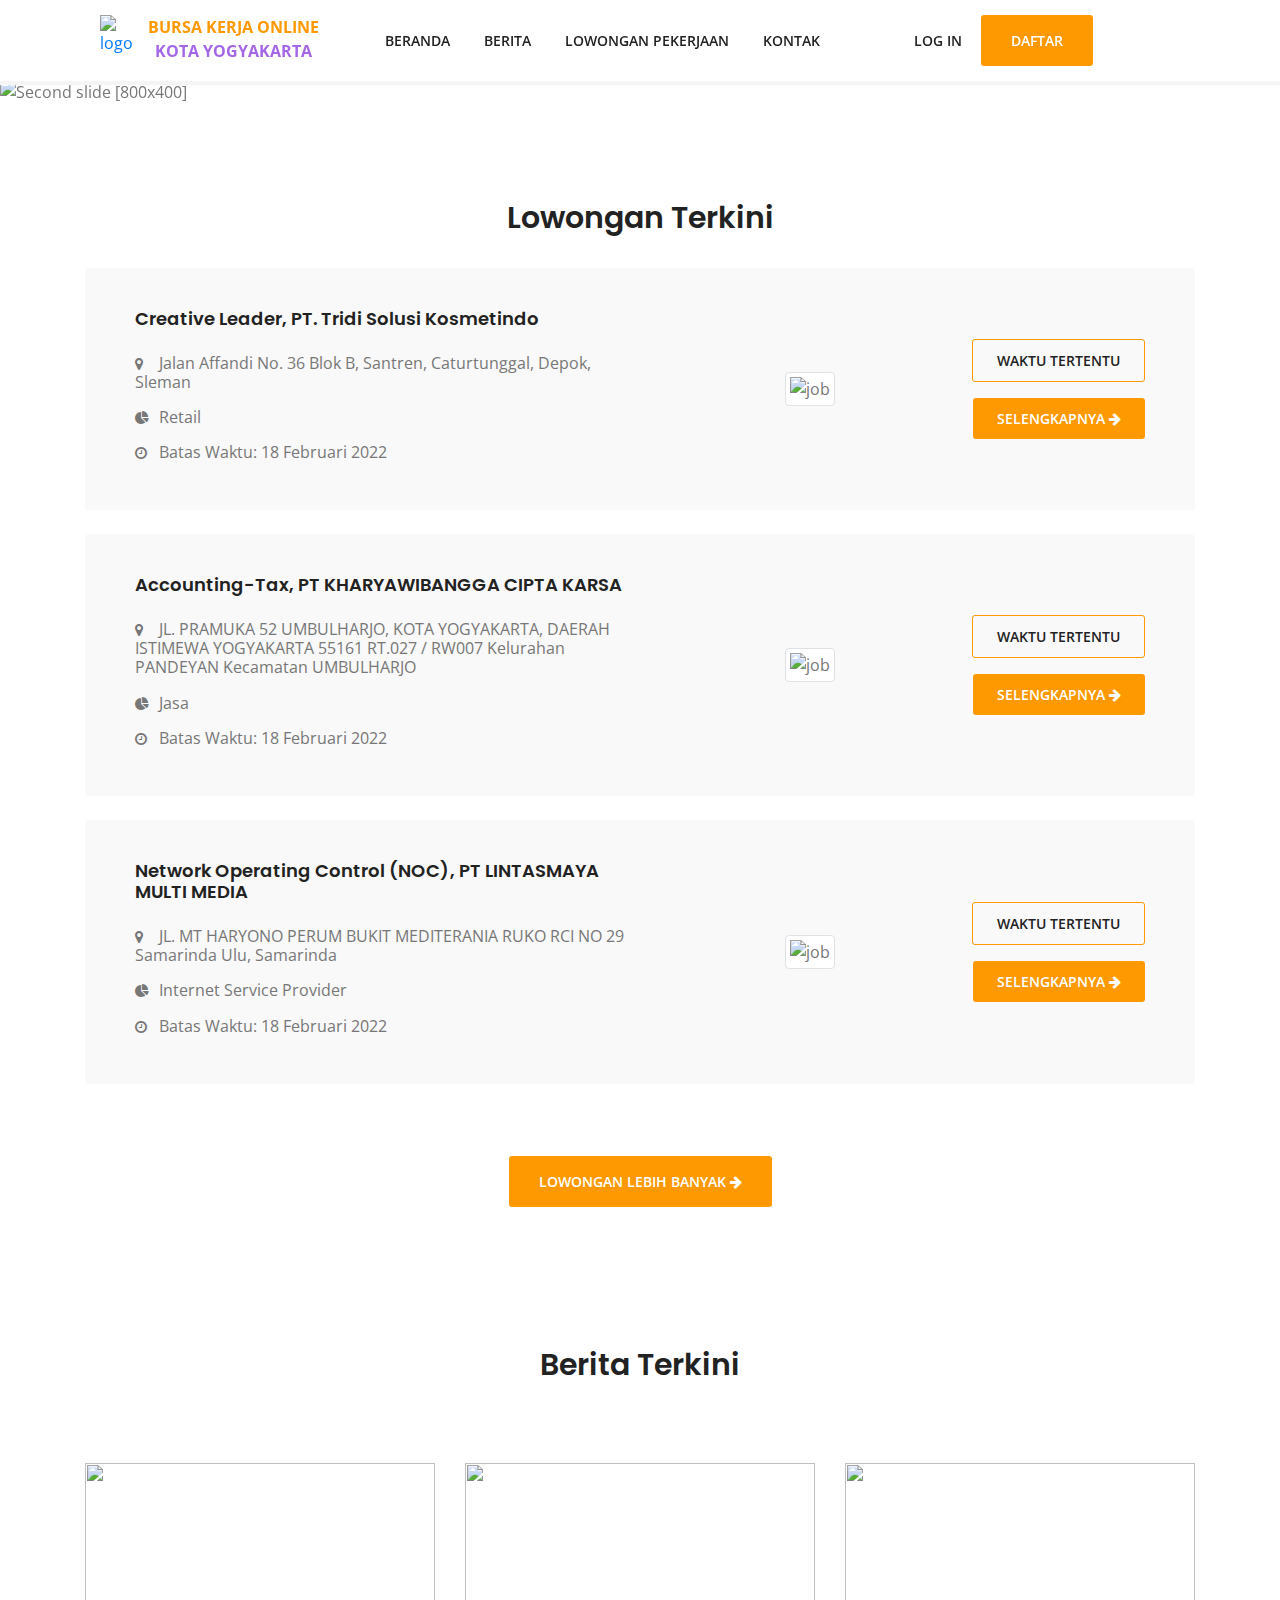
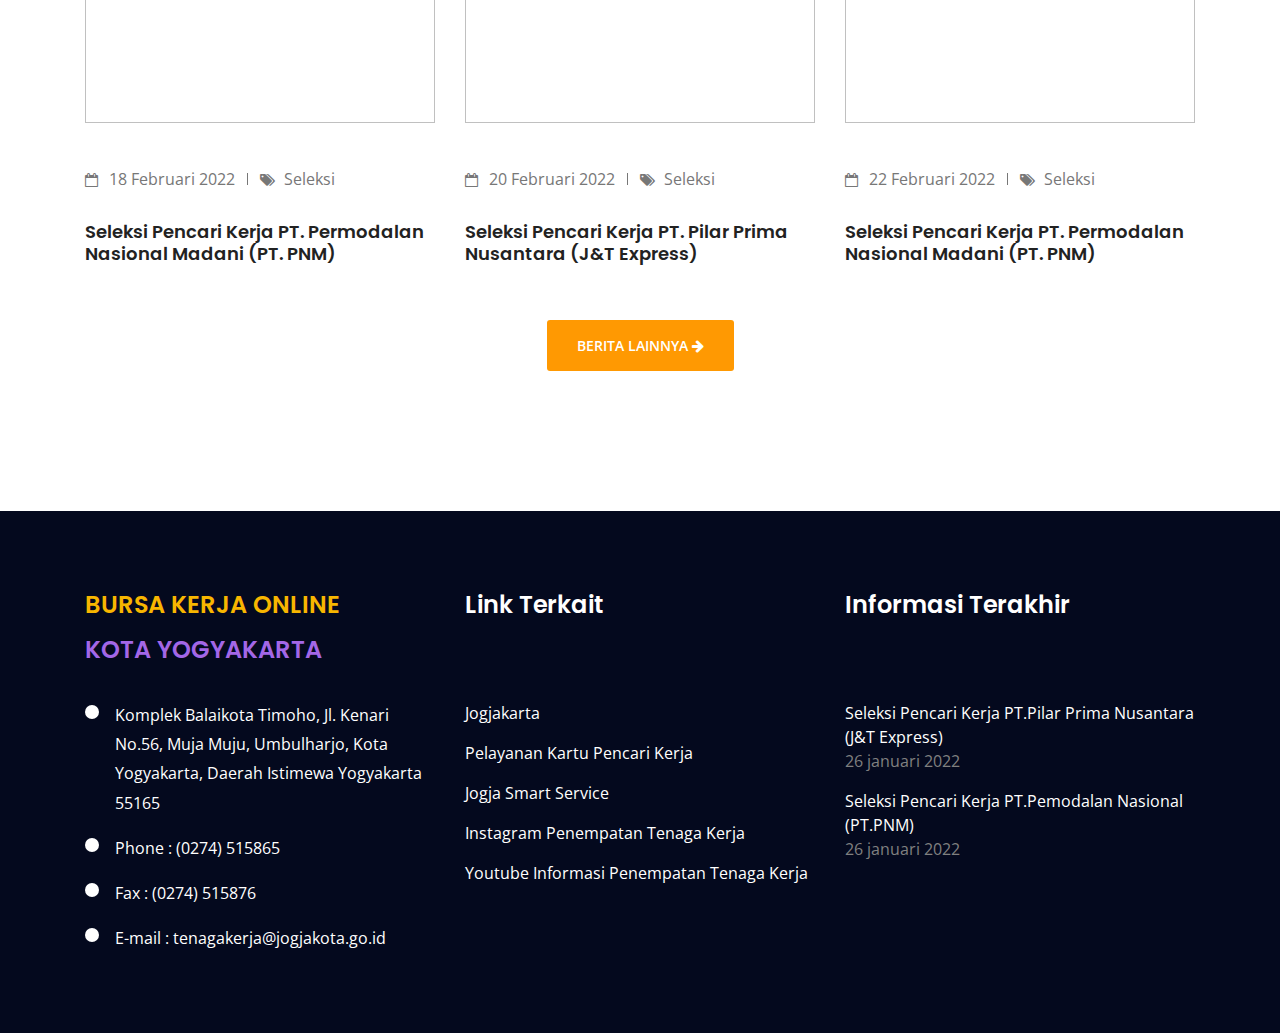
==== commit aaec918f: "change height of recent news on beranda" ====
--- a/index.html
+++ b/index.html
@@ -258,7 +258,7 @@
                     <div class="single-news mb-5 mb-lg-0">
                         <div class="news-img" style="background-color: transparent;">
                             <img src="https://tenagakerja.jogjakota.go.id/resources/img/article/20220126144855.jpeg"
-                                alt="" style="width: 100%; height: 280px;">
+                                alt="" style="width: 100%; height: 260px;">
                         </div>
                         <div class="news-tag">
                             <ul class="my-4">
@@ -281,7 +281,7 @@
                     <div class="single-news mb-5 mb-lg-0">
                         <div class="news-img" style="background-color: transparent;">
                             <img src="https://tenagakerja.jogjakota.go.id/resources/img/article/20220120132223.jpeg"
-                                alt="" style="width: 100%; height: 280px;">
+                                alt="" style="width: 100%; height: 260px;">
                         </div>
                         <div class="news-tag">
                             <ul class="my-4">
@@ -304,7 +304,7 @@
                     <div class="single-news">
                         <div class="news-img" style="background-color: transparent;">
                             <img src="https://tenagakerja.jogjakota.go.id/resources/img/article/20220126144855.jpeg"
-                                alt="" style="width: 100%; height: 280px;">
+                                alt="" style="width: 100%; height: 260px;">
                         </div>
                         <div class="news-tag">
                             <ul class="my-4">
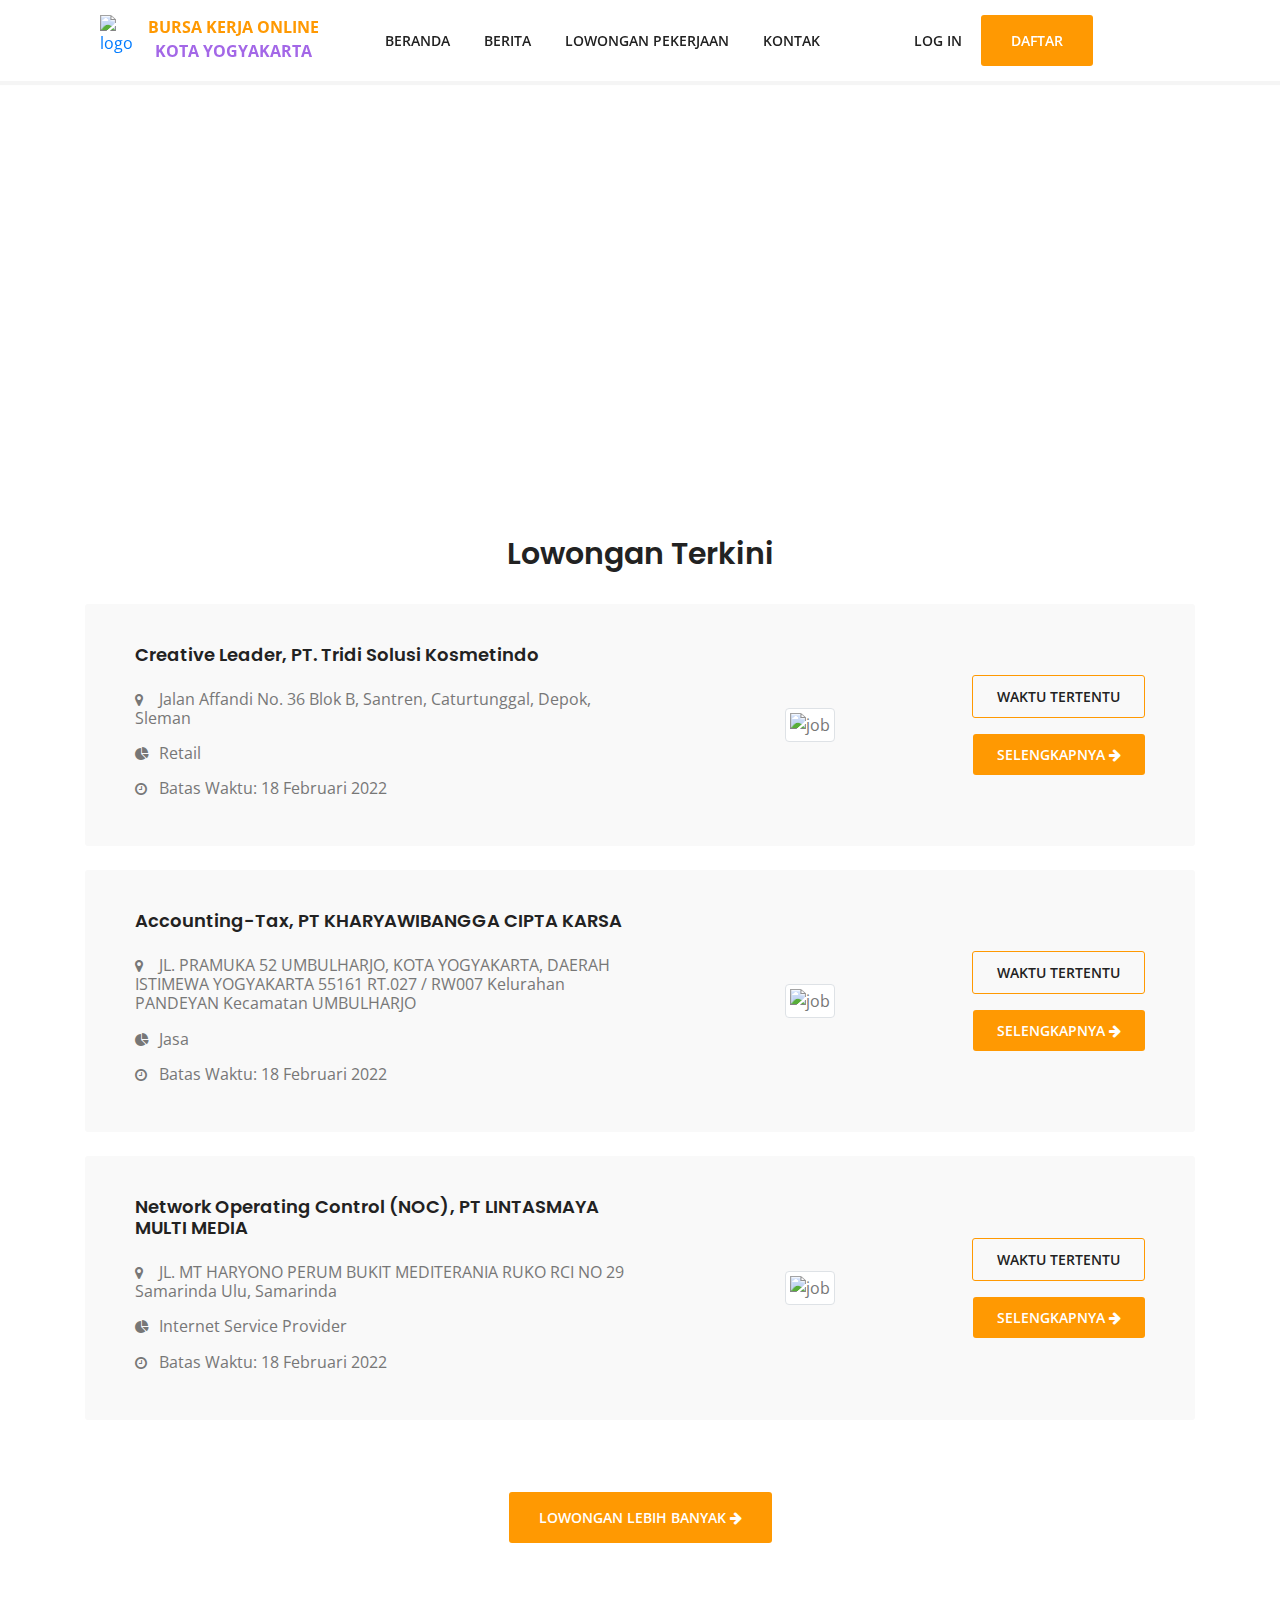
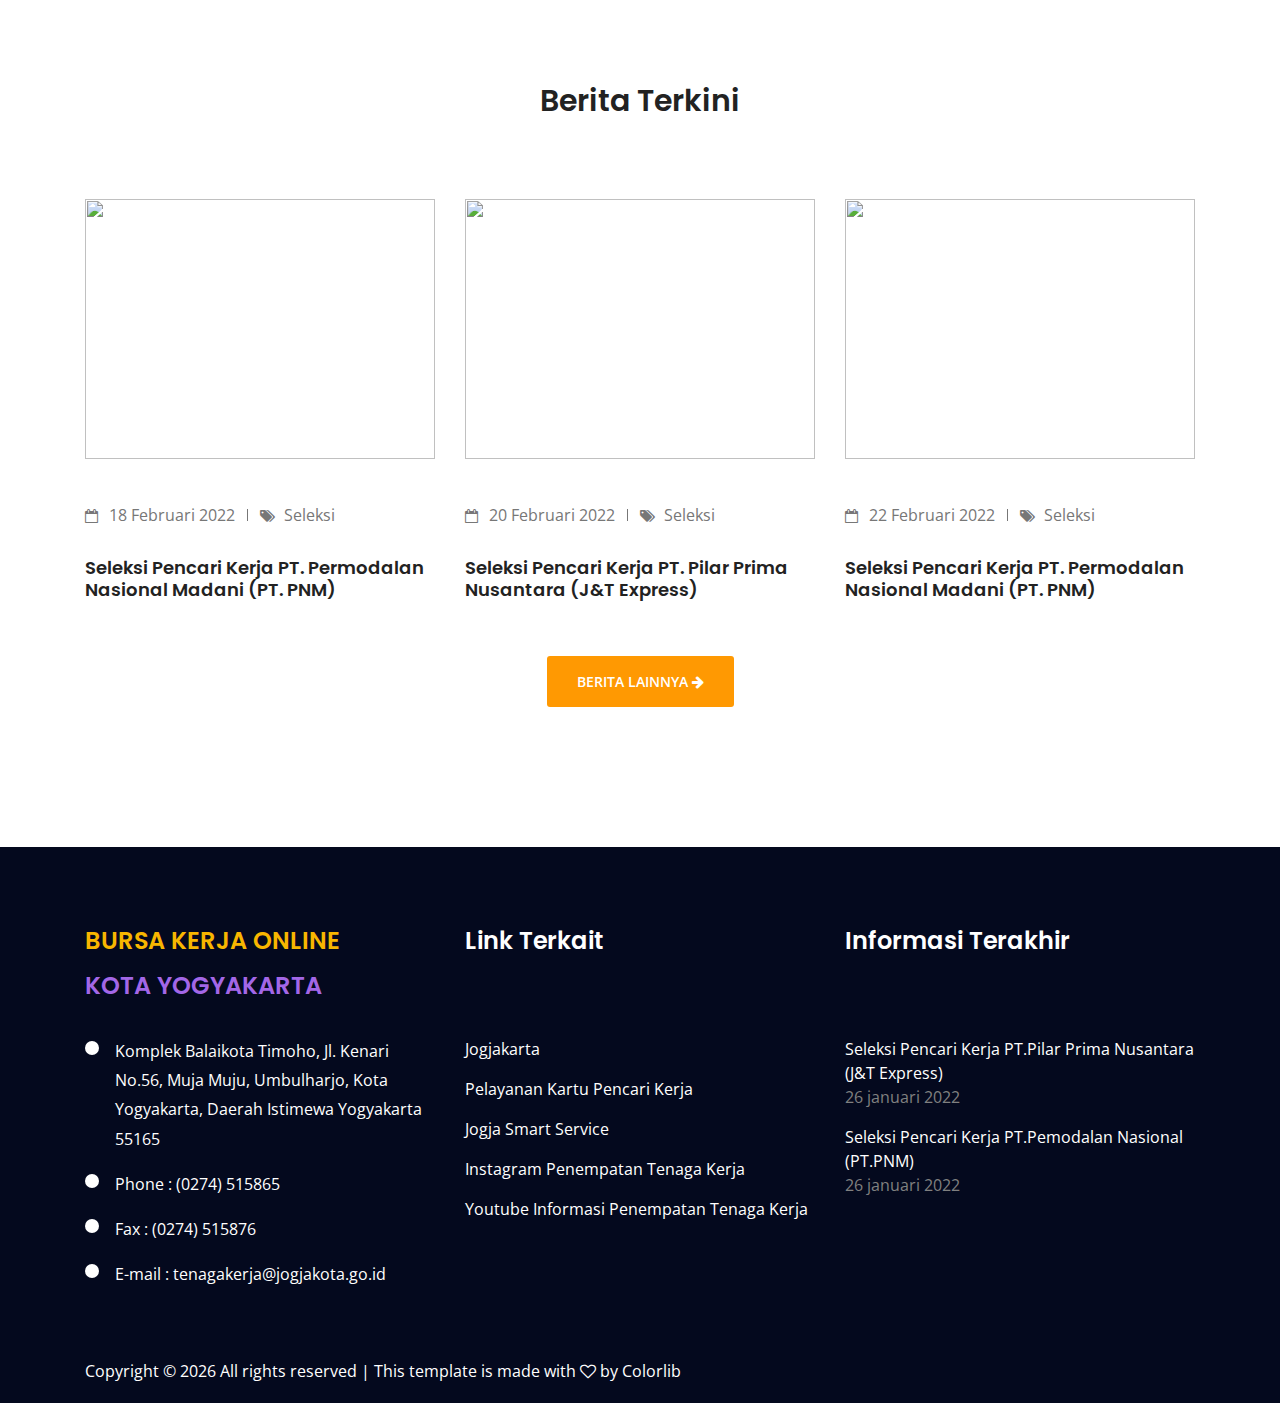
==== commit b0454635: "add footer" ====
--- a/index.html
+++ b/index.html
@@ -22,6 +22,21 @@
     <link rel="stylesheet" href="assets/css/owl-carousel.min.css">
     <link rel="stylesheet" href="assets/css/nice-select.css">
     <link rel="stylesheet" href="assets/css/style.css">
+    <style>
+        .carousel,
+        .carousel-inner {
+            height: auto;
+        }
+
+        .item {
+            max-height: 100vh;
+            min-height: 40vh;
+            max-width: 100vw;
+            background-size: cover;
+            background-position: center center;
+            background-repeat: no-repeat;
+        }
+    </style>
 </head>
 
 <body>
@@ -102,37 +117,39 @@
     <section class="banner-area" style="padding-top: 80px;">
         <div id="carouselExampleCaptions" class="carousel slide" data-ride="carousel">
             <ol class="carousel-indicators">
-                <li data-target="#carouselExampleCaptions" data-slide-to="0" class=""></li>
-                <li data-target="#carouselExampleCaptions" data-slide-to="1" class="active"></li>
+                <li data-target="#carouselExampleCaptions" data-slide-to="0" class="active"></li>
+                <li data-target="#carouselExampleCaptions" data-slide-to="1" class=""></li>
                 <li data-target="#carouselExampleCaptions" data-slide-to="2" class=""></li>
             </ol>
             <div class="carousel-inner">
-                <div class="carousel-item">
-                    <img class="d-block w-100"
-                        data-src="holder.js/800x400?auto=yes&amp;bg=777&amp;fg=555&amp;text=First slide"
-                        alt="First slide [800x400]"
+                <div class="carousel-item item active"
+                    style="background-image: url(https://tenagakerja.jogjakota.go.id/resources/img/gallery/20211105105521.jpeg);">
+                    <!-- <img class="d-block img-responsive" alt=""
                         src="https://tenagakerja.jogjakota.go.id/resources/img/gallery/20211105105521.jpeg"
-                        data-holder-rendered="true">
+                        data-holder-rendered="true"> -->
+                    <!-- <div style="background-image: url(https://tenagakerja.jogjakota.go.id/resources/img/gallery/20211105105521.jpeg);"></div> -->
                     <div class="carousel-caption d-none d-md-block">
-                        <p style="font-size: 24px;">JOBFAIR 2021</p>
-                    </div>
-                </div>
-                <div class="carousel-item active">
-                    <img class="d-block w-100"
+                        <p style="font-size: 24px;">JOBFAIR 2019</p>
+                    </div>
+                </div>
+                <div class="carousel-item item"
+                    style="background-image: url(https://tenagakerja.jogjakota.go.id/resources/img/gallery/20211105105136.jpeg);">
+                    <!-- <img class="d-block w-100"
                         data-src="holder.js/800x400?auto=yes&amp;bg=666&amp;fg=444&amp;text=Second slide"
                         alt="Second slide [800x400]"
                         src="https://tenagakerja.jogjakota.go.id/resources/img/gallery/20211105105136.jpeg"
-                        data-holder-rendered="true">
+                        data-holder-rendered="true"> -->
                     <div class="carousel-caption d-none d-md-block">
-                        <p style="font-size: 24px;">JOBFAIR 2021</p>
-                    </div>
-                </div>
-                <div class="carousel-item">
-                    <img class="d-block w-100"
+                        <p style="font-size: 24px;">JOBFAIR 2020</p>
+                    </div>
+                </div>
+                <div class="carousel-item item"
+                    style="background-image: url(https://tenagakerja.jogjakota.go.id/resources/img/gallery/20211105104653.jpeg);">
+                    <!-- <img class="d-block w-100"
                         data-src="holder.js/800x400?auto=yes&amp;bg=555&amp;fg=333&amp;text=Third slide"
                         alt="Third slide [800x400]"
                         src="https://tenagakerja.jogjakota.go.id/resources/img/gallery/20211105104653.jpeg"
-                        data-holder-rendered="true">
+                        data-holder-rendered="true"> -->
                     <div class="carousel-caption d-none d-md-block">
                         <p style="font-size: 24px;">JOBFAIR 2021</p>
                     </div>
@@ -242,7 +259,7 @@
         </div>
     </section>
     <!-- Jobs Area End -->
-    
+
     <!-- News Area Starts -->
     <section id="blog" class="news-area section-padding3">
         <div class="container">
@@ -331,7 +348,7 @@
     </section>
     <!-- News Area End -->
     <!-- Footer Area Starts -->
-    <footer class="footer-area section-padding" style="padding: 80px 0;">
+    <footer class="footer-area section-padding" style="padding: 80px 0 20px;">
         <div class="footer-widget">
             <div class="container">
                 <div class="row">
@@ -381,6 +398,22 @@
 
                             </ul>
                         </div>
+                    </div>
+                </div>
+            </div>
+        </div>
+        <div class="footer-copyright">
+            <div class="container">
+                <div class="row">
+                    <div class="col-lg-8 col-md-6">
+                        <span>
+                            <!-- Link back to Colorlib can't be removed. Template is licensed under CC BY 3.0. -->
+                            Copyright &copy;
+                            <script>document.write(new Date().getFullYear());</script> All rights reserved | This
+                            template is made with <i class="fa fa-heart-o" aria-hidden="true"></i> by <a
+                                href="https://colorlib.com" target="_blank">Colorlib</a>
+                            <!-- Link back to Colorlib can't be removed. Template is licensed under CC BY 3.0. -->
+                        </span>
                     </div>
                 </div>
             </div>
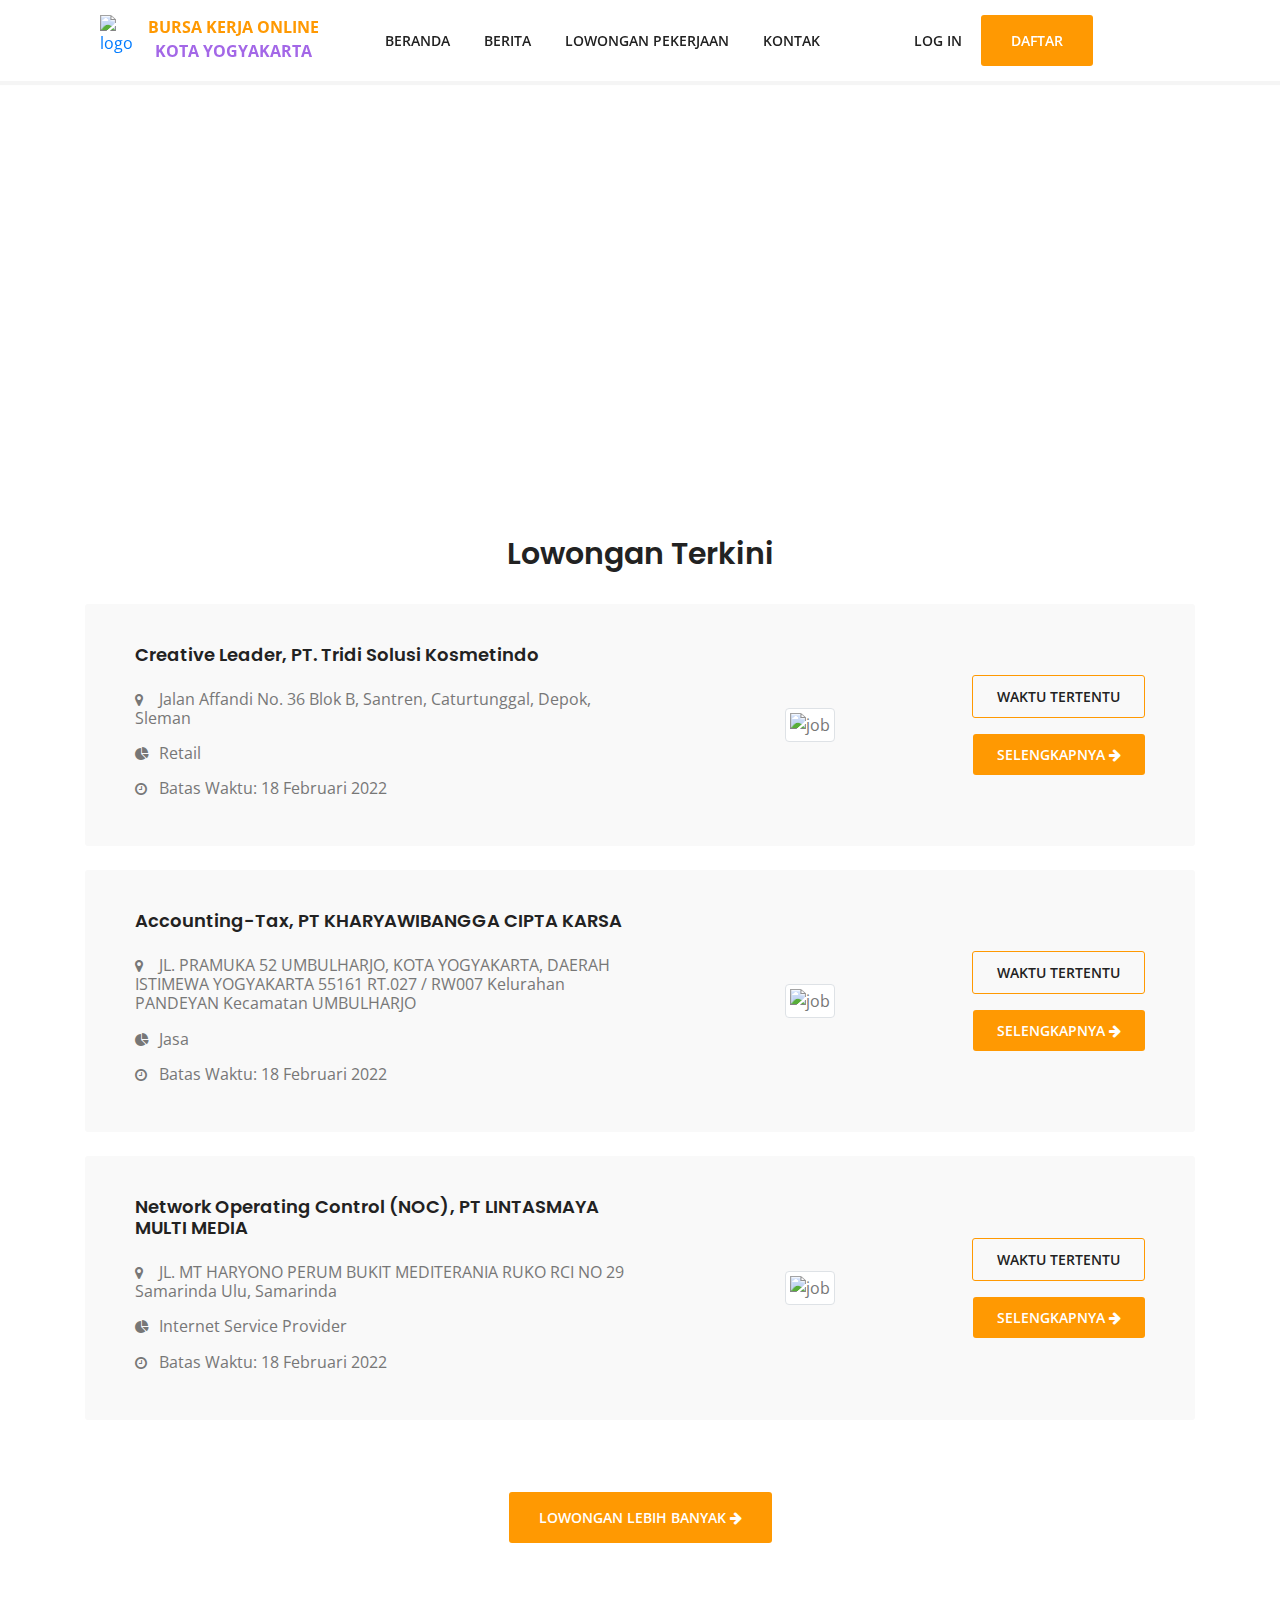
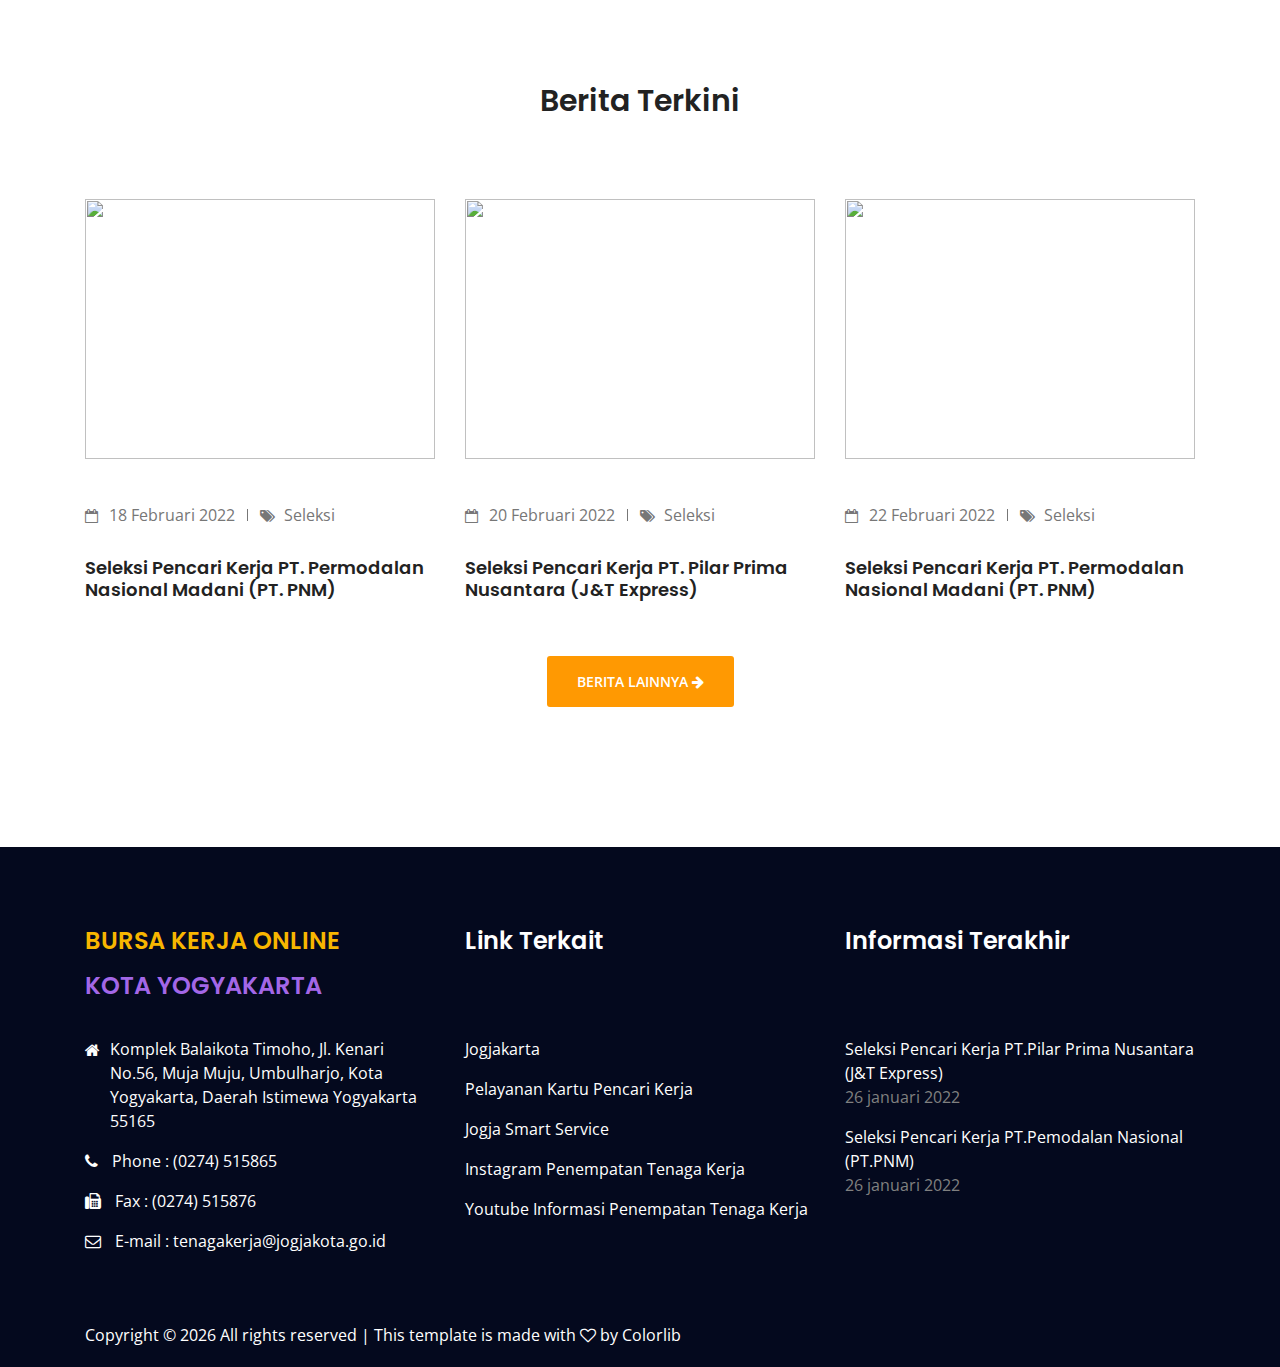
==== commit 9dc3403c: "change contact icon on footer" ====
--- a/index.html
+++ b/index.html
@@ -358,13 +358,17 @@
                                 <h3 class="mb-3" style="color: #f8b600;">BURSA KERJA ONLINE</h3>
                                 <h3 class="mb-4" style="color: #a367e7;">KOTA YOGYAKARTA</h3>
                             </div>
-                            <ul class="unordered-list" id="footer-left-list">
-                                <li class="mb-3">Komplek Balaikota Timoho, Jl. Kenari No.56, Muja Muju, Umbulharjo, Kota
+                            <ul class="" id="footer-left-list">
+                                <li class="mb-3 d-flex">
+                                    <i class="fa fa-home" style="margin-right: 10px; margin-top: 5px;"></i> Komplek Balaikota Timoho, Jl. Kenari No.56, Muja Muju,
+                                    Umbulharjo, Kota
                                     Yogyakarta,
-                                    Daerah Istimewa Yogyakarta 55165</li>
-                                <li class="mb-3">Phone : (0274) 515865</li>
-                                <li class="mb-3">Fax : (0274) 515876</li>
-                                <li>E-mail : tenagakerja@jogjakota.go.id</li>
+                                    Daerah Istimewa Yogyakarta 55165
+                                    
+                                </li>
+                                <li class="mb-3"><i class="fa fa-phone" style="margin-right: 10px;"></i> Phone : (0274) 515865</li>
+                                <li class="mb-3"><i class="fa fa-fax" style="margin-right: 10px;"></i> Fax : (0274) 515876</li>
+                                <li><i class="fa fa-envelope-o" style="margin-right: 10px;"></i> E-mail : tenagakerja@jogjakota.go.id</li>
                             </ul>
                         </div>
                     </div>
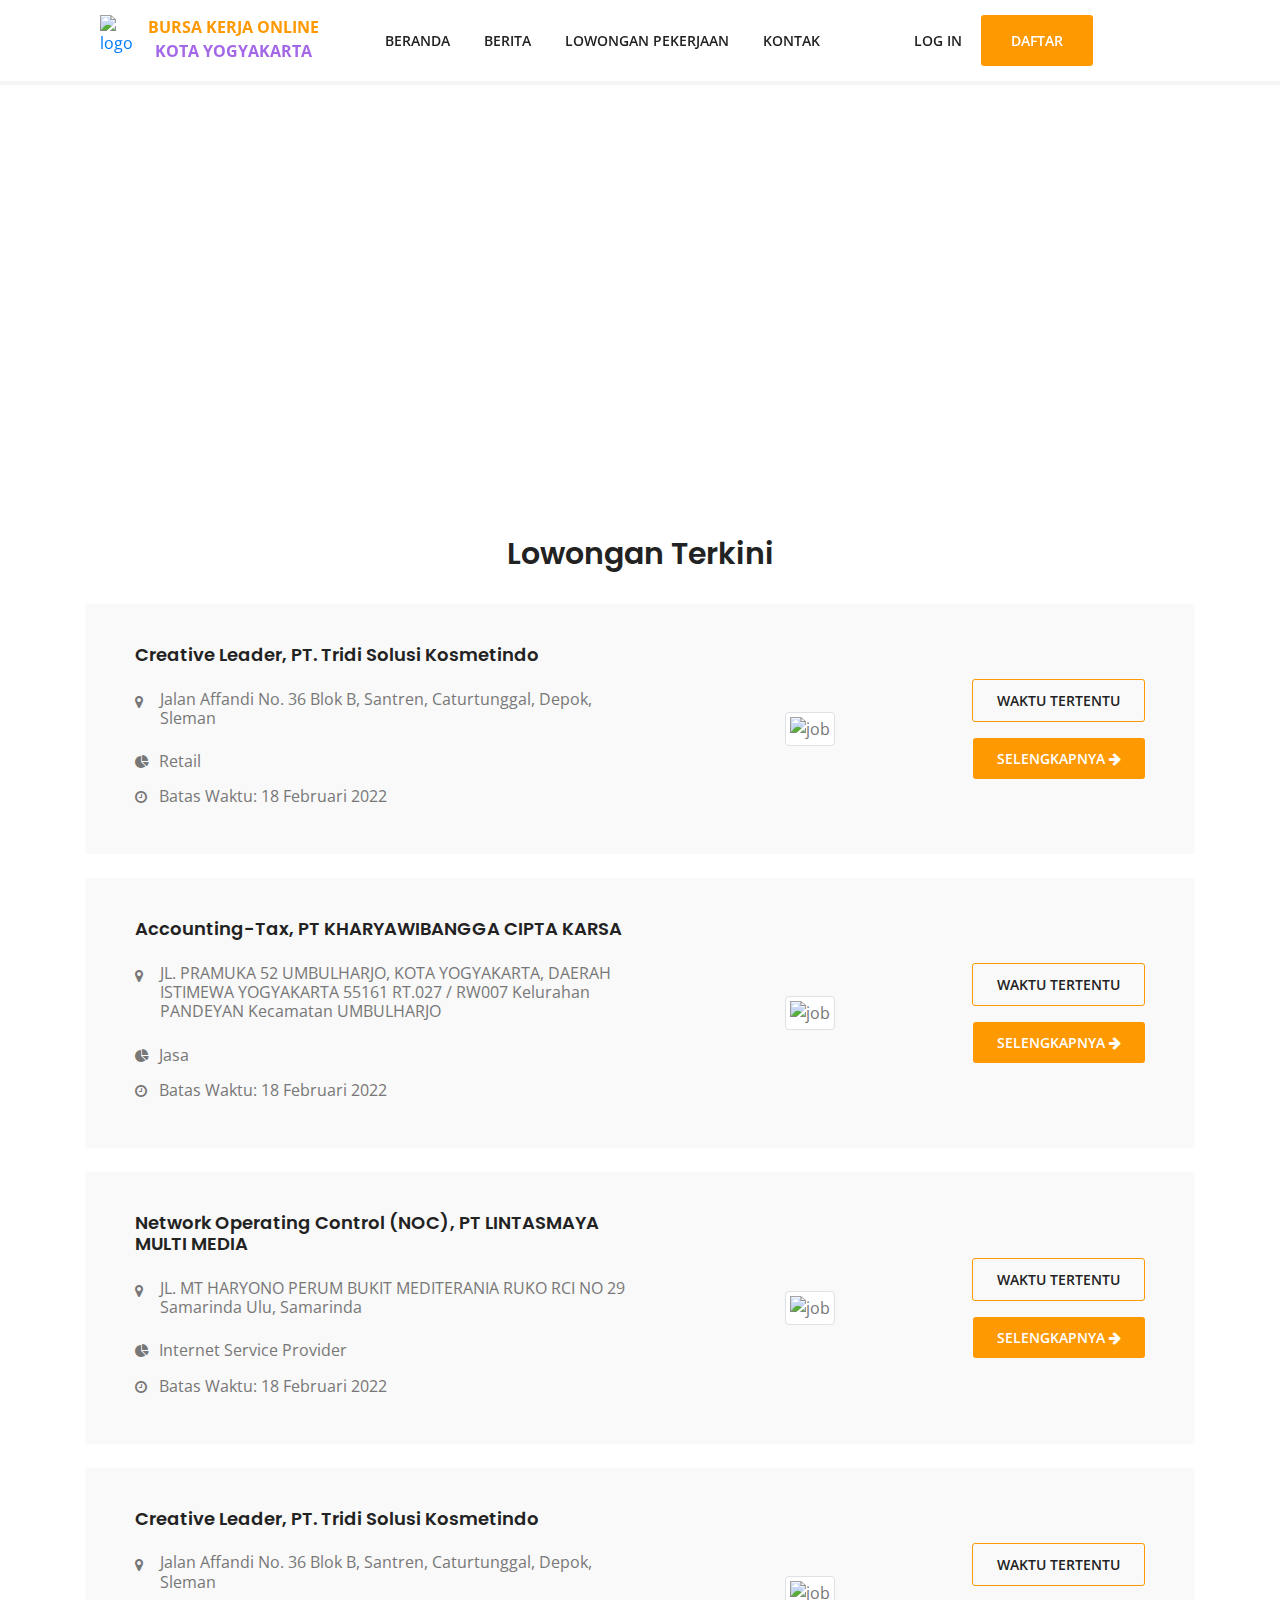
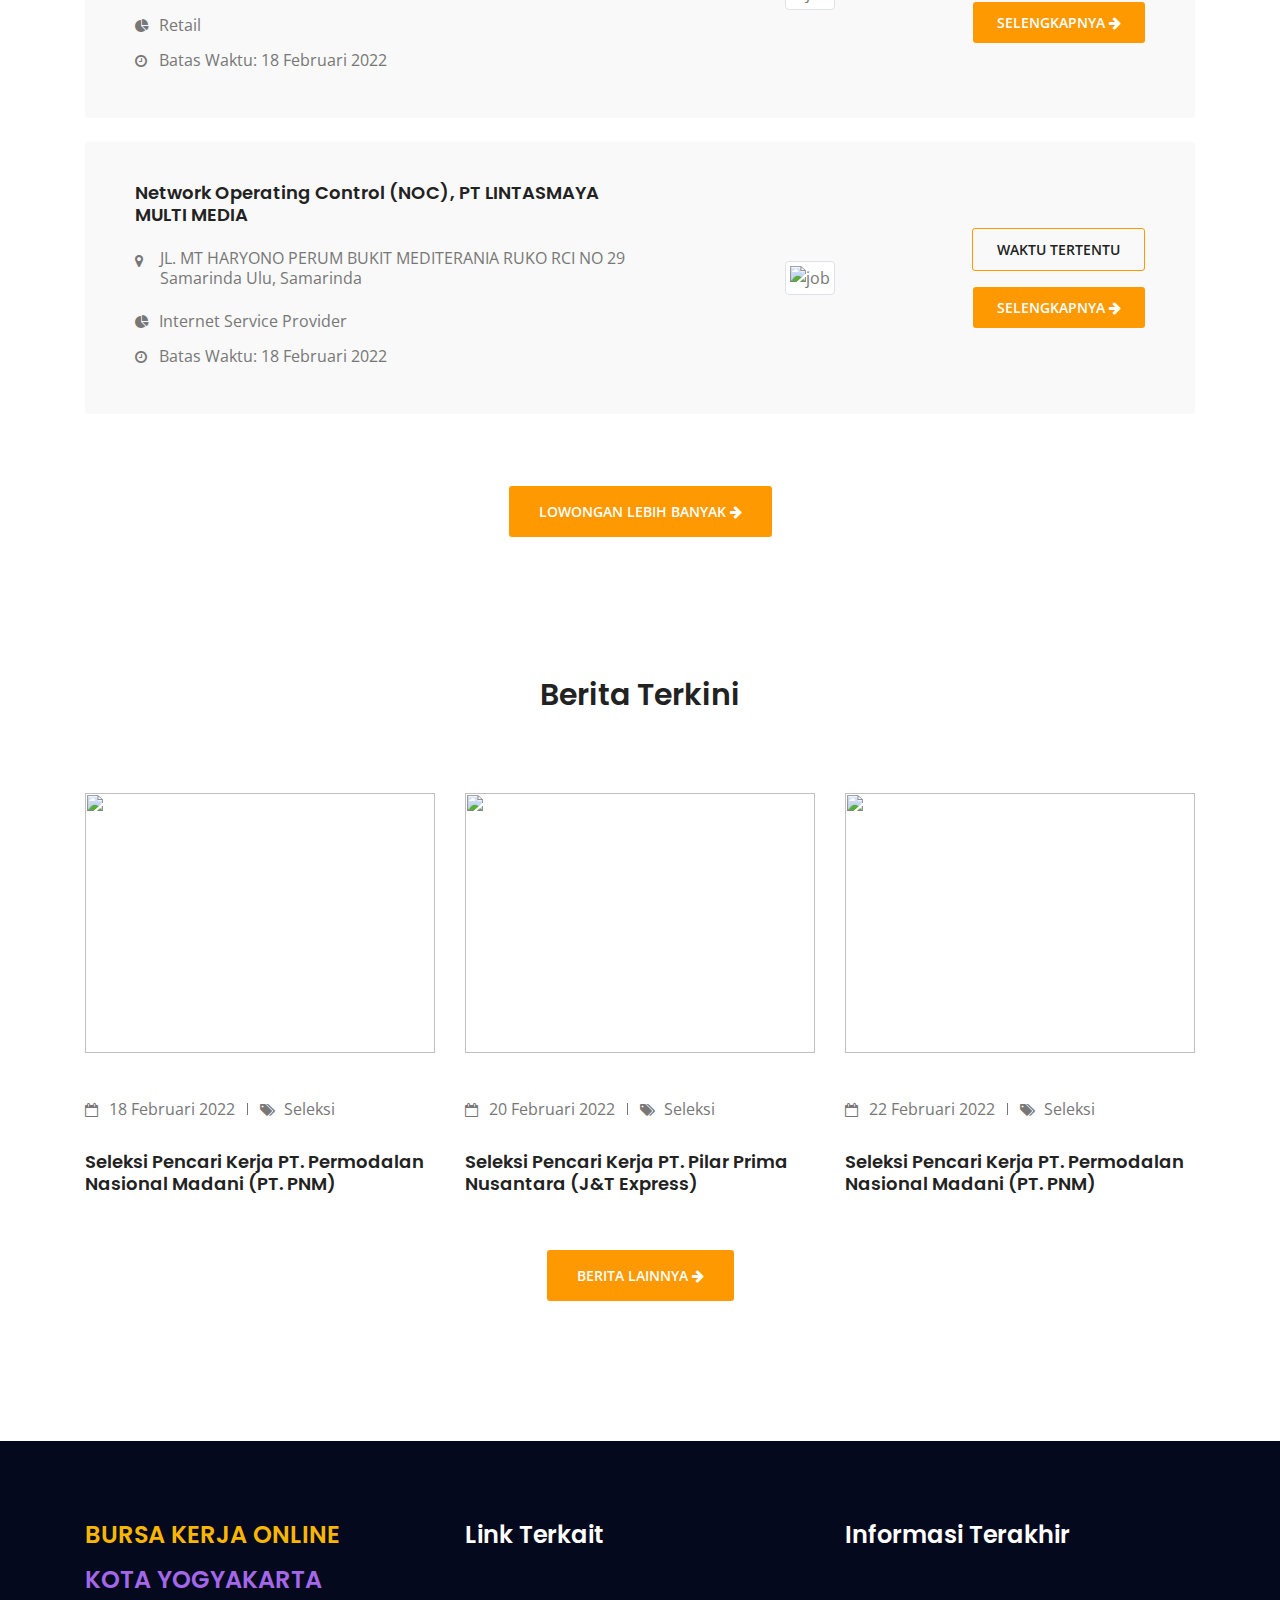
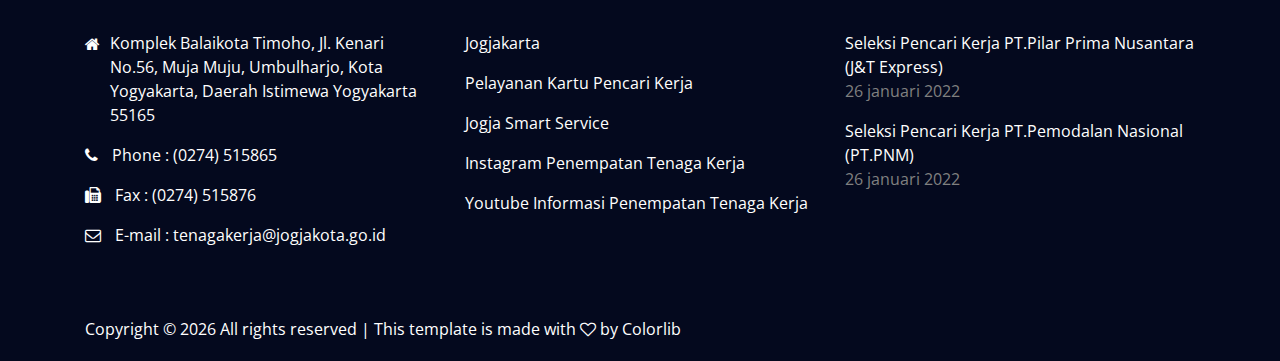
==== commit 24a078f5: "fix align font icon" ====
--- a/index.html
+++ b/index.html
@@ -175,8 +175,9 @@
                             <div class="job-text">
                                 <h4 style="max-width: 513px;">Creative Leader, PT. Tridi Solusi Kosmetindo</h4>
                                 <ul class="mt-4">
-                                    <li class="mb-3" style="max-width: 513px;">
-                                        <h5><i class="fa fa-map-marker"></i> Jalan Affandi No. 36 Blok B, Santren,
+                                    <li class="mb-3 d-flex" style="max-width: 513px;">
+                                        <i class="fa fa-map-marker" style="margin-top: 5px; padding-right: 15px;"></i>
+                                        <h5>Jalan Affandi No. 36 Blok B, Santren,
                                             Caturtunggal, Depok, Sleman</h5>
                                     </li>
                                     <li class="mb-3">
@@ -200,8 +201,9 @@
                             <div class="job-text">
                                 <h4 style="max-width: 513px;">Accounting-Tax, PT KHARYAWIBANGGA CIPTA KARSA</h4>
                                 <ul class="mt-4">
-                                    <li class="mb-3" style="max-width: 513px;">
-                                        <h5><i class="fa fa-map-marker"></i> JL. PRAMUKA 52 UMBULHARJO, KOTA YOGYAKARTA,
+                                    <li class="mb-3 d-flex" style="max-width: 513px;">
+                                        <i class="fa fa-map-marker" style="margin-top: 5px; padding-right: 15px;"></i>
+                                        <h5>JL. PRAMUKA 52 UMBULHARJO, KOTA YOGYAKARTA,
                                             DAERAH ISTIMEWA YOGYAKARTA 55161 RT.027 / RW007
                                             Kelurahan PANDEYAN
                                             Kecamatan UMBULHARJO</h5>
@@ -229,8 +231,62 @@
                             <h4 style="max-width: 513px;">Network Operating Control (NOC), PT LINTASMAYA MULTI MEDIA
                             </h4>
                             <ul class="mt-4">
-                                <li class="mb-3" style="max-width: 513px;">
-                                    <h5><i class="fa fa-map-marker"></i> JL. MT HARYONO PERUM BUKIT MEDITERANIA RUKO RCI
+                                <li class="mb-3 d-flex" style="max-width: 513px;">
+                                    <i class="fa fa-map-marker" style="margin-top: 5px; padding-right: 15px;"></i>
+                                    <h5>JL. MT HARYONO PERUM BUKIT MEDITERANIA RUKO RCI
+                                        NO 29 Samarinda Ulu, Samarinda</h5>
+                                </li>
+                                <li class="mb-3">
+                                    <h5><i class="fa fa-pie-chart"></i> internet service provider</h5>
+                                </li>
+                                <li>
+                                    <h5><i class="fa fa-clock-o"></i> Batas Waktu: 18 Februari 2022</h5>
+                                </li>
+                            </ul>
+                        </div>
+                        <div class="job-img align-self-center">
+                            <img src="https://tenagakerja.jogjakota.go.id/resources/img/lowongan/20220203100253.png"
+                                alt="job" class="img-thumbnail img-fluid" width="125px">
+                        </div>
+                        <div class="job-btn align-self-center">
+                            <a href="#" class="forth-btn job-btn1 mb-3" style="background: none;">waktu tertentu</a>
+                            <a href="#" class="third-btn">selengkapnya <i class="fa fa-arrow-right"></i></a>
+                        </div>
+                    </div>
+                    <div class="single-job mb-4 d-lg-flex justify-content-between">
+                        <div class="job-text">
+                            <h4 style="max-width: 513px;">Creative Leader, PT. Tridi Solusi Kosmetindo</h4>
+                            <ul class="mt-4">
+                                <li class="mb-3 d-flex" style="max-width: 513px;">
+                                    <i class="fa fa-map-marker" style="margin-top: 5px; padding-right: 15px;"></i>
+                                    <h5>Jalan Affandi No. 36 Blok B, Santren,
+                                        Caturtunggal, Depok, Sleman</h5>
+                                </li>
+                                <li class="mb-3">
+                                    <h5><i class="fa fa-pie-chart"></i> Retail</h5>
+                                </li>
+                                <li>
+                                    <h5><i class="fa fa-clock-o"></i> Batas Waktu: 18 Februari 2022</h5>
+                                </li>
+                            </ul>
+                        </div>
+                        <div class="job-img align-self-center">
+                            <img src="https://tenagakerja.jogjakota.go.id/resources/img/lowongan/20220203100253.png"
+                                alt="job" class="img-thumbnail img-fluid" width="125px">
+                        </div>
+                        <div class="job-btn align-self-center">
+                            <a href="#" class="forth-btn job-btn1 mb-3" style="background: none;">waktu tertentu</a>
+                            <a href="#" class="third-btn">selengkapnya <i class="fa fa-arrow-right"></i></a>
+                        </div>
+                    </div>
+                    <div class="single-job mb-4 d-lg-flex justify-content-between">
+                        <div class="job-text">
+                            <h4 style="max-width: 513px;">Network Operating Control (NOC), PT LINTASMAYA MULTI MEDIA
+                            </h4>
+                            <ul class="mt-4">
+                                <li class="mb-3 d-flex" style="max-width: 513px;">
+                                    <i class="fa fa-map-marker" style="margin-top: 5px; padding-right: 15px;"></i>
+                                    <h5>JL. MT HARYONO PERUM BUKIT MEDITERANIA RUKO RCI
                                         NO 29 Samarinda Ulu, Samarinda</h5>
                                 </li>
                                 <li class="mb-3">
@@ -360,15 +416,19 @@
                             </div>
                             <ul class="" id="footer-left-list">
                                 <li class="mb-3 d-flex">
-                                    <i class="fa fa-home" style="margin-right: 10px; margin-top: 5px;"></i> Komplek Balaikota Timoho, Jl. Kenari No.56, Muja Muju,
+                                    <i class="fa fa-home" style="margin-right: 10px; margin-top: 5px;"></i> Komplek
+                                    Balaikota Timoho, Jl. Kenari No.56, Muja Muju,
                                     Umbulharjo, Kota
                                     Yogyakarta,
                                     Daerah Istimewa Yogyakarta 55165
-                                    
-                                </li>
-                                <li class="mb-3"><i class="fa fa-phone" style="margin-right: 10px;"></i> Phone : (0274) 515865</li>
-                                <li class="mb-3"><i class="fa fa-fax" style="margin-right: 10px;"></i> Fax : (0274) 515876</li>
-                                <li><i class="fa fa-envelope-o" style="margin-right: 10px;"></i> E-mail : tenagakerja@jogjakota.go.id</li>
+
+                                </li>
+                                <li class="mb-3"><i class="fa fa-phone" style="margin-right: 10px;"></i> Phone : (0274)
+                                    515865</li>
+                                <li class="mb-3"><i class="fa fa-fax" style="margin-right: 10px;"></i> Fax : (0274)
+                                    515876</li>
+                                <li><i class="fa fa-envelope-o" style="margin-right: 10px;"></i> E-mail :
+                                    tenagakerja@jogjakota.go.id</li>
                             </ul>
                         </div>
                     </div>
